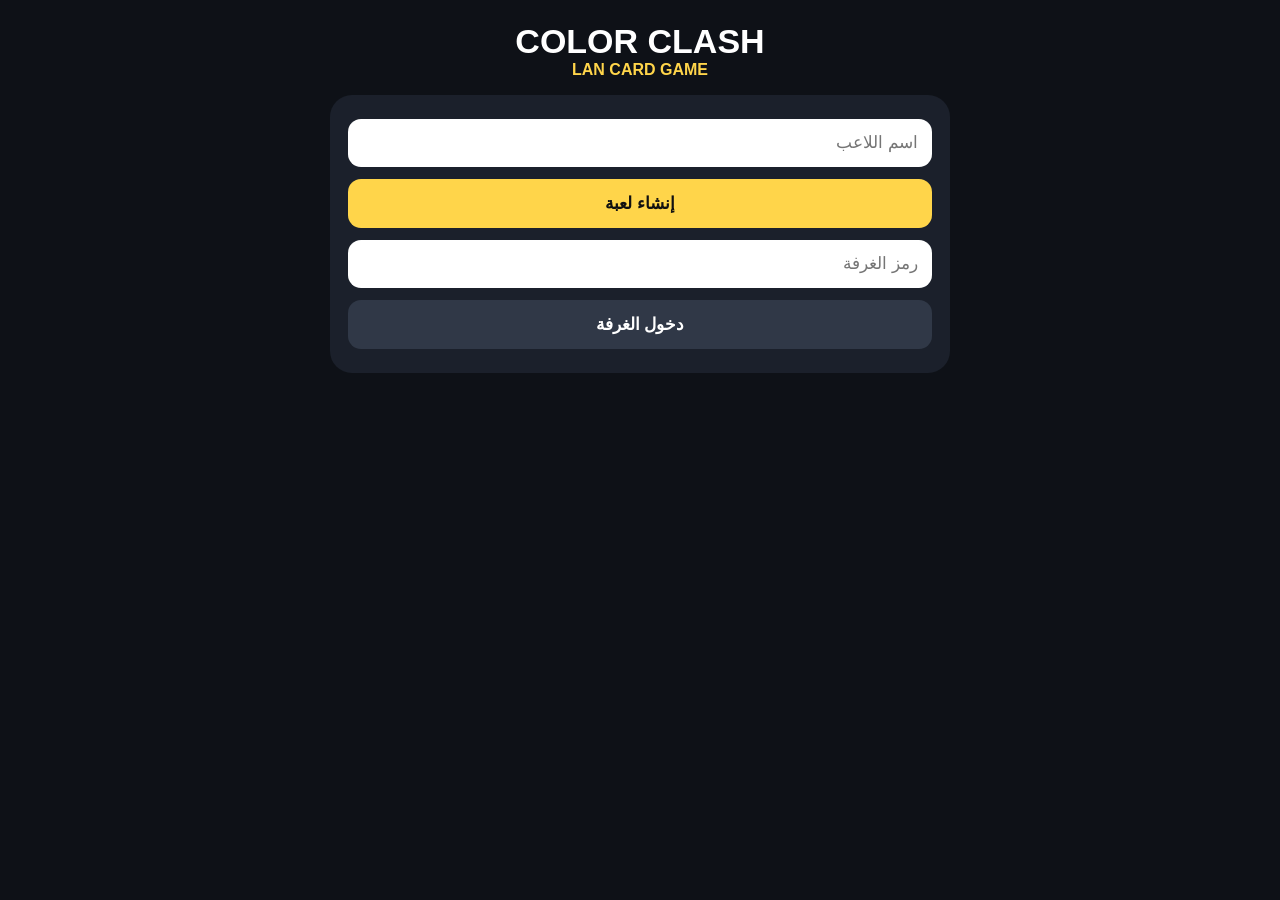
==== color-clash-app/app/src/main/assets/index.html @ 631e2bde "Match gameplay UI to landscape reference design" ====
<!doctype html><html lang="ar" dir="rtl"><head><meta charset="utf-8"><meta name="viewport" content="width=device-width,initial-scale=1,maximum-scale=1"><title>Color Clash</title><style>*{box-sizing:border-box}html,body{margin:0;min-height:100%;background:#0e1117;color:#fff;font-family:Arial,sans-serif}body{text-align:center}.wrap{max-width:980px;margin:auto;padding:14px}.brand h1{font-size:34px;margin:8px 0 0}.brand .sub{color:#ffd54a;font-weight:800}.panel{background:#1b202b;border-radius:22px;padding:18px;margin:16px auto;max-width:620px}input,button{width:100%;padding:14px;border:0;border-radius:13px;margin:6px 0;font-size:17px}button{background:#ffd54a;color:#111;font-weight:800}.secondary{background:#303847;color:#fff}.hide{display:none}.code{font-size:30px;letter-spacing:4px;color:#ffd54a;font-weight:900}.players{display:flex;gap:8px;flex-wrap:wrap;justify-content:center}.player{background:#292f3b;padding:8px 11px;border-radius:12px}.turn{outline:3px solid #ffd54a}
.gameTable{position:relative;width:100%;height:min(100vh,640px);min-height:520px;border-radius:24px;overflow:hidden;background:radial-gradient(circle at 50% 46%,#a96132 0,#8b4b25 46%,#643417 100%);box-shadow:inset 0 0 70px #0008,0 10px 28px #0008}.gameTable:before{content:"";position:absolute;inset:0;background:repeating-linear-gradient(2deg,#fff0 0 42px,#ffffff13 43px 45px,#0000 46px 90px);opacity:.35;mix-blend-mode:soft-light}.hud{position:absolute;z-index:20;top:14px;right:16px;display:flex;gap:10px;align-items:center}.wifi{width:58px;height:58px;border-radius:50%;display:grid;place-items:center;background:#211913dd;font-size:28px}.roomBox{background:#211913dd;padding:10px 14px;border-radius:15px;text-align:left;font-weight:800;line-height:1.25}.menuBtn,.chatBtn{position:absolute;z-index:20;width:62px;height:62px;border-radius:16px;background:#211913dd;color:#fff;display:grid;place-items:center;font-size:30px;font-weight:900}.menuBtn{top:14px;left:16px}.chatBtn{bottom:16px;left:16px;font-size:27px}.turnText{position:absolute;z-index:15;top:16px;left:50%;transform:translateX(-50%);background:#211913dd;padding:9px 15px;border-radius:18px;font-weight:800}
.opponent{position:absolute;z-index:8;width:126px;text-align:center}.opponent.top{top:14px;left:50%;transform:translateX(-50%)}.opponent.left{left:18px;top:50%;transform:translateY(-50%)}.opponent.right{right:18px;top:50%;transform:translateY(-50%)}.opponent.extra1{top:20%;left:22%}.opponent.extra2{top:20%;right:22%}.avatar{width:66px;height:66px;margin:auto;border-radius:50%;border:5px solid #dfeaf0;background:radial-gradient(circle at 50% 38%,#dbe3e8 0 16%,#a6b4bf 17% 35%,#16344b 36% 100%);box-shadow:0 3px 8px #0007}.opponent.active .avatar{border-color:#21b653;box-shadow:0 0 0 4px #21b65355}.nameTag{display:inline-block;margin-top:-4px;background:#201713e8;padding:5px 18px;border-radius:12px;font-weight:800}.oppFan{position:relative;width:110px;height:70px;margin:-4px auto 0}.backCard{position:absolute;width:46px;height:66px;border-radius:7px;border:4px solid #eee;background:radial-gradient(ellipse at center,#de322d 0 34%,#141414 35% 100%);box-shadow:0 3px 7px #0008}.oppFan .backCard:nth-child(1){left:20px;transform:rotate(-18deg)}.oppFan .backCard:nth-child(2){left:34px;transform:rotate(-7deg)}.oppFan .backCard:nth-child(3){left:48px;transform:rotate(8deg)}.oppFan .backCard:nth-child(4){left:61px;transform:rotate(18deg)}.countBadge{position:absolute;right:0;bottom:1px;background:#181818e8;border:2px solid #888;border-radius:10px;padding:4px 8px;font-size:17px;font-weight:900}
.centerArea{position:absolute;z-index:7;left:50%;top:47%;transform:translate(-50%,-50%);display:flex;gap:28px;align-items:center}.deck{width:112px;height:164px;border-radius:14px;border:8px solid #eee;background:radial-gradient(ellipse,#df312b 0 34%,#121212 35% 100%);box-shadow:0 10px 16px #0008,0 6px 0 #d8d8d8;cursor:pointer;position:relative}.deck:after{content:"COLOR\A CLASH";white-space:pre;position:absolute;inset:0;display:grid;place-items:center;font-size:16px;font-weight:900;color:#ffd43c;transform:rotate(-16deg);text-shadow:1px 2px 2px #000}.card{--card:#222;position:relative;width:112px;height:164px;border-radius:14px;display:inline-flex;align-items:center;justify-content:center;font-weight:900;font-size:56px;border:8px solid #f7f3e9;box-shadow:0 7px 14px #0009,inset 0 0 0 2px #0003;background:var(--card);color:var(--card);overflow:hidden;text-shadow:-2px -2px 0 #111,2px -2px 0 #111,-2px 2px 0 #111,2px 2px 0 #111}.card:before{content:"";position:absolute;width:82%;height:77%;background:#f5f1e8;border-radius:52% 28% 52% 28%;transform:rotate(-11deg);box-shadow:inset 0 0 8px #0002}.card .big{position:relative;z-index:2;line-height:1}.card .corner{position:absolute;z-index:3;font-size:20px;line-height:1;color:#fff;text-shadow:-1px -1px 0 #111,1px -1px 0 #111,-1px 1px 0 #111,1px 1px 0 #111}.card .tl{top:8px;left:8px}.card .br{bottom:8px;right:8px;transform:rotate(180deg)}.red{--card:#ed1c24}.yellow{--card:#ffd400}.green{--card:#079447}.blue{--card:#087ac1}.wild{--card:#171717;background:#171717}.wild:before{background:conic-gradient(#079447 0 25%,#ed1c24 0 50%,#087ac1 0 75%,#ffd400 0);border-radius:50%;width:68%;height:47%;transform:rotate(-12deg)}.wild .big{font-size:28px;color:#fff}.action .big{font-size:40px;color:var(--card)}
.handArea{position:absolute;z-index:12;left:50%;bottom:-8px;transform:translateX(-50%);width:760px;height:270px;pointer-events:none}.hand{position:absolute;left:50%;bottom:8px;width:720px;height:250px;transform:translateX(-50%);pointer-events:auto}.hand .card{position:absolute;left:50%;bottom:8px;margin-left:-56px;transform-origin:50% 175%;transition:.18s ease;cursor:pointer}.hand .card.selected{bottom:34px;filter:drop-shadow(0 0 10px #fff8)}.playBtn{position:absolute;z-index:20;right:22px;bottom:18px;width:170px;background:#836148cc;color:#fff;border:2px solid #d4c6bb;border-radius:16px}.restart{position:absolute;z-index:20;right:22px;bottom:78px;width:170px}.msg{position:absolute;z-index:18;left:50%;top:66%;transform:translate(-50%,-50%);background:#111c;padding:7px 13px;border-radius:12px;max-width:54%}
@media(max-height:560px){.gameTable{height:100vh;min-height:480px}.opponent{transform:scale(.86)}.opponent.top{transform:translateX(-50%) scale(.86)}.opponent.left{transform:translateY(-50%) scale(.86)}.opponent.right{transform:translateY(-50%) scale(.86)}.centerArea{top:43%;transform:translate(-50%,-50%) scale(.86)}.handArea{transform:translateX(-50%) scale(.88);transform-origin:bottom center}.playBtn{bottom:10px}}
</style></head><body><div class="wrap"><div class="brand"><h1>COLOR CLASH</h1><div class="sub">LAN CARD GAME</div></div><div id="home" class="panel"><input id="name" placeholder="اسم اللاعب"><button onclick="createRoom()">إنشاء لعبة</button><input id="roomInput" placeholder="رمز الغرفة" maxlength="5"><button class="secondary" onclick="joinRoom()">دخول الغرفة</button><div id="homeMsg"></div></div><div id="game" class="hide"><div class="panel" id="lobby"><div>رمز الغرفة</div><div id="roomCode" class="code"></div><div id="players" class="players"></div><button id="startBtn" class="hide" onclick="action('/api/start')">ابدأ اللعبة</button></div><div id="board" class="gameTable hide"><div class="menuBtn">☰</div><div class="hud"><div class="wifi">⌁</div><div class="roomBox">Room: <span id="roomMini"></span><br><span id="joinedCount"></span></div></div><div id="turnText" class="turnText"></div><div id="opponents"></div><div id="msg" class="msg"></div><div class="centerArea"><div class="deck" onclick="action('/api/draw')"></div><div id="top"></div></div><div class="handArea"><div id="hand" class="hand"></div></div><button class="playBtn" onclick="playSelected()">Play Card</button><button id="restart" class="restart hide" onclick="action('/api/restart')">لعبة جديدة</button><div class="chatBtn">💬</div></div></div></div><script>let room='',pid='',timer,selectedIndex=-1,currentHand=[];const $=id=>document.getElementById(id);function enc(o){return Object.entries(o).map(([k,v])=>encodeURIComponent(k)+'='+encodeURIComponent(v)).join('&')}async function post(path,data){let r=await fetch(path,{method:'POST',headers:{'Content-Type':'application/x-www-form-urlencoded'},body:enc(data)});return r.json()}async function createRoom(){enter(await post('/api/create',{name:$('name').value}))}async function joinRoom(){enter(await post('/api/join',{name:$('name').value,room:$('roomInput').value}))}function enter(j){if(!j.ok){$('homeMsg').textContent=j.error;return}room=j.room;pid=j.playerId;$('home').classList.add('hide');$('game').classList.remove('hide');$('roomCode').textContent=room;$('roomMini').textContent=room;poll();timer=setInterval(poll,900)}async function action(path,extra={}){let j=await post(path,{room,playerId:pid,...extra});$('msg').textContent=j.ok?'':j.error;selectedIndex=-1;poll()}async function poll(){if(!room)return;let j=await fetch('/api/status?'+enc({room,playerId:pid})).then(r=>r.json());if(!j.ok)return;$('players').innerHTML=j.players.map(p=>`<span class="player ${p.turn?'turn':''}">${p.you?'أنت: ':''}${p.name} (${p.count})</span>`).join('');$('joinedCount').textContent='👥 '+j.players.length+' / 8';$('startBtn').classList.toggle('hide',!j.isHost||j.started||j.winner);$('board').classList.toggle('hide',!j.started);$('lobby').classList.toggle('hide',j.started);$('restart').classList.toggle('hide',!j.winner||!j.isHost);renderOpponents(j.players.filter(p=>!p.you));if(j.winner){$('msg').textContent='الفائز: '+j.winner;return}if(!j.started)return;let me=j.players.find(p=>p.you);$('turnText').textContent=me&&me.turn?'دورك الآن':'انتظر دورك';$('top').innerHTML=card(j.top,-1);currentHand=j.hand;renderHand(j.hand)}function renderOpponents(ps){let slots=['top','left','right','extra1','extra2'];$('opponents').innerHTML=ps.slice(0,5).map((p,i)=>`<div class="opponent ${slots[i]} ${p.turn?'active':''}"><div class="avatar"></div><div class="nameTag">${p.name}</div><div class="oppFan"><i class="backCard"></i><i class="backCard"></i><i class="backCard"></i><i class="backCard"></i><span class="countBadge">${p.count}</span></div></div>`).join('')}function label(v){return({skip:'⊘',reverse:'↔',draw2:'+2',wild:'WILD',wild4:'+4'})[v]||v}function card(c,i){if(!c)return'';let cl=c.color||'wild',v=label(c.value),act=isNaN(Number(c.value))?' action':'',sel=i===selectedIndex?' selected':'';return `<div class="card ${cl}${act}${sel}" ${i>=0?`onclick="selectCard(${i})"`:''}><span class="corner tl">${v}</span><span class="big">${v}</span><span class="corner br">${v}</span></div>`}function renderHand(cards){let n=cards.length,spread=Math.min(76,Math.max(32,n*9)),step=n>1?spread/(n-1):0,start=-spread/2;$('hand').innerHTML=cards.map((c,i)=>{let a=start+i*step,x=(i-(n-1)/2)*Math.min(43,360/Math.max(1,n-1)),y=Math.abs(a)*.45;return card(c,i).replace('class="card','style="transform:translate('+x+'px,'+y+'px) rotate('+a+'deg);z-index:'+(i+1)+'" class="card')}).join('')}function selectCard(i){selectedIndex=i;renderHand(currentHand)}function playSelected(){if(selectedIndex<0){$('msg').textContent='اختر بطاقة أولاً';return}let c=currentHand[selectedIndex];if(c.color===null){let col=prompt('اختر اللون: red / yellow / green / blue','red');if(!['red','yellow','green','blue'].includes(col))return;action('/api/play',{cardIndex:selectedIndex,color:col})}else action('/api/play',{cardIndex:selectedIndex})}</script></body></html>
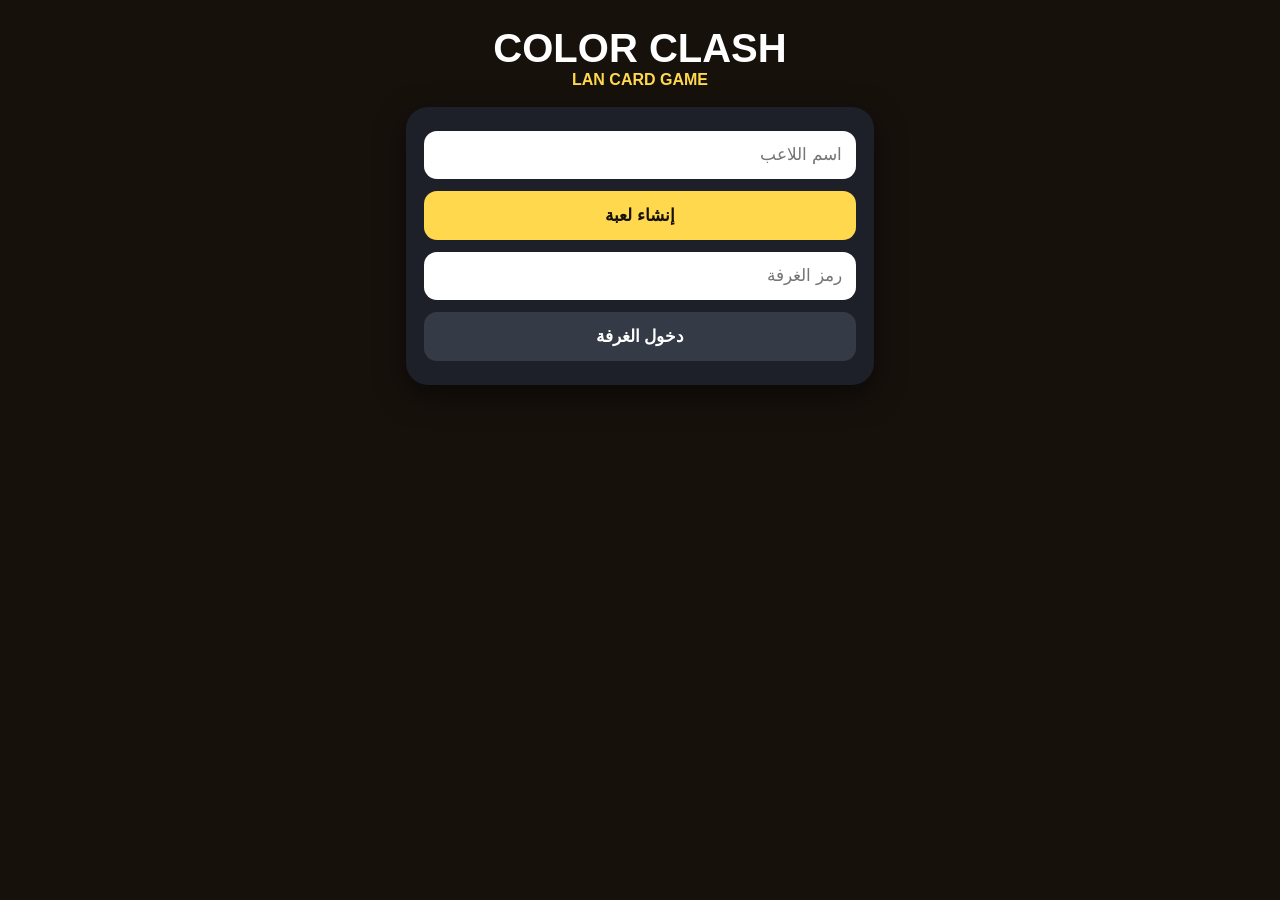
==== commit 28989330: "Improve turn clarity, win celebration, rematch, and room joining UX" ====
--- a/color-clash-app/app/src/main/assets/index.html
+++ b/color-clash-app/app/src/main/assets/index.html
@@ -1,7 +1 @@
-<!doctype html><html lang="ar" dir="rtl"><head><meta charset="utf-8"><meta name="viewport" content="width=device-width,initial-scale=1,maximum-scale=1"><title>Color Clash</title><style>*{box-sizing:border-box}html,body{margin:0;min-height:100%;background:#0e1117;color:#fff;font-family:Arial,sans-serif}body{text-align:center}.wrap{max-width:980px;margin:auto;padding:14px}.brand h1{font-size:34px;margin:8px 0 0}.brand .sub{color:#ffd54a;font-weight:800}.panel{background:#1b202b;border-radius:22px;padding:18px;margin:16px auto;max-width:620px}input,button{width:100%;padding:14px;border:0;border-radius:13px;margin:6px 0;font-size:17px}button{background:#ffd54a;color:#111;font-weight:800}.secondary{background:#303847;color:#fff}.hide{display:none}.code{font-size:30px;letter-spacing:4px;color:#ffd54a;font-weight:900}.players{display:flex;gap:8px;flex-wrap:wrap;justify-content:center}.player{background:#292f3b;padding:8px 11px;border-radius:12px}.turn{outline:3px solid #ffd54a}
-.gameTable{position:relative;width:100%;height:min(100vh,640px);min-height:520px;border-radius:24px;overflow:hidden;background:radial-gradient(circle at 50% 46%,#a96132 0,#8b4b25 46%,#643417 100%);box-shadow:inset 0 0 70px #0008,0 10px 28px #0008}.gameTable:before{content:"";position:absolute;inset:0;background:repeating-linear-gradient(2deg,#fff0 0 42px,#ffffff13 43px 45px,#0000 46px 90px);opacity:.35;mix-blend-mode:soft-light}.hud{position:absolute;z-index:20;top:14px;right:16px;display:flex;gap:10px;align-items:center}.wifi{width:58px;height:58px;border-radius:50%;display:grid;place-items:center;background:#211913dd;font-size:28px}.roomBox{background:#211913dd;padding:10px 14px;border-radius:15px;text-align:left;font-weight:800;line-height:1.25}.menuBtn,.chatBtn{position:absolute;z-index:20;width:62px;height:62px;border-radius:16px;background:#211913dd;color:#fff;display:grid;place-items:center;font-size:30px;font-weight:900}.menuBtn{top:14px;left:16px}.chatBtn{bottom:16px;left:16px;font-size:27px}.turnText{position:absolute;z-index:15;top:16px;left:50%;transform:translateX(-50%);background:#211913dd;padding:9px 15px;border-radius:18px;font-weight:800}
-.opponent{position:absolute;z-index:8;width:126px;text-align:center}.opponent.top{top:14px;left:50%;transform:translateX(-50%)}.opponent.left{left:18px;top:50%;transform:translateY(-50%)}.opponent.right{right:18px;top:50%;transform:translateY(-50%)}.opponent.extra1{top:20%;left:22%}.opponent.extra2{top:20%;right:22%}.avatar{width:66px;height:66px;margin:auto;border-radius:50%;border:5px solid #dfeaf0;background:radial-gradient(circle at 50% 38%,#dbe3e8 0 16%,#a6b4bf 17% 35%,#16344b 36% 100%);box-shadow:0 3px 8px #0007}.opponent.active .avatar{border-color:#21b653;box-shadow:0 0 0 4px #21b65355}.nameTag{display:inline-block;margin-top:-4px;background:#201713e8;padding:5px 18px;border-radius:12px;font-weight:800}.oppFan{position:relative;width:110px;height:70px;margin:-4px auto 0}.backCard{position:absolute;width:46px;height:66px;border-radius:7px;border:4px solid #eee;background:radial-gradient(ellipse at center,#de322d 0 34%,#141414 35% 100%);box-shadow:0 3px 7px #0008}.oppFan .backCard:nth-child(1){left:20px;transform:rotate(-18deg)}.oppFan .backCard:nth-child(2){left:34px;transform:rotate(-7deg)}.oppFan .backCard:nth-child(3){left:48px;transform:rotate(8deg)}.oppFan .backCard:nth-child(4){left:61px;transform:rotate(18deg)}.countBadge{position:absolute;right:0;bottom:1px;background:#181818e8;border:2px solid #888;border-radius:10px;padding:4px 8px;font-size:17px;font-weight:900}
-.centerArea{position:absolute;z-index:7;left:50%;top:47%;transform:translate(-50%,-50%);display:flex;gap:28px;align-items:center}.deck{width:112px;height:164px;border-radius:14px;border:8px solid #eee;background:radial-gradient(ellipse,#df312b 0 34%,#121212 35% 100%);box-shadow:0 10px 16px #0008,0 6px 0 #d8d8d8;cursor:pointer;position:relative}.deck:after{content:"COLOR\A CLASH";white-space:pre;position:absolute;inset:0;display:grid;place-items:center;font-size:16px;font-weight:900;color:#ffd43c;transform:rotate(-16deg);text-shadow:1px 2px 2px #000}.card{--card:#222;position:relative;width:112px;height:164px;border-radius:14px;display:inline-flex;align-items:center;justify-content:center;font-weight:900;font-size:56px;border:8px solid #f7f3e9;box-shadow:0 7px 14px #0009,inset 0 0 0 2px #0003;background:var(--card);color:var(--card);overflow:hidden;text-shadow:-2px -2px 0 #111,2px -2px 0 #111,-2px 2px 0 #111,2px 2px 0 #111}.card:before{content:"";position:absolute;width:82%;height:77%;background:#f5f1e8;border-radius:52% 28% 52% 28%;transform:rotate(-11deg);box-shadow:inset 0 0 8px #0002}.card .big{position:relative;z-index:2;line-height:1}.card .corner{position:absolute;z-index:3;font-size:20px;line-height:1;color:#fff;text-shadow:-1px -1px 0 #111,1px -1px 0 #111,-1px 1px 0 #111,1px 1px 0 #111}.card .tl{top:8px;left:8px}.card .br{bottom:8px;right:8px;transform:rotate(180deg)}.red{--card:#ed1c24}.yellow{--card:#ffd400}.green{--card:#079447}.blue{--card:#087ac1}.wild{--card:#171717;background:#171717}.wild:before{background:conic-gradient(#079447 0 25%,#ed1c24 0 50%,#087ac1 0 75%,#ffd400 0);border-radius:50%;width:68%;height:47%;transform:rotate(-12deg)}.wild .big{font-size:28px;color:#fff}.action .big{font-size:40px;color:var(--card)}
-.handArea{position:absolute;z-index:12;left:50%;bottom:-8px;transform:translateX(-50%);width:760px;height:270px;pointer-events:none}.hand{position:absolute;left:50%;bottom:8px;width:720px;height:250px;transform:translateX(-50%);pointer-events:auto}.hand .card{position:absolute;left:50%;bottom:8px;margin-left:-56px;transform-origin:50% 175%;transition:.18s ease;cursor:pointer}.hand .card.selected{bottom:34px;filter:drop-shadow(0 0 10px #fff8)}.playBtn{position:absolute;z-index:20;right:22px;bottom:18px;width:170px;background:#836148cc;color:#fff;border:2px solid #d4c6bb;border-radius:16px}.restart{position:absolute;z-index:20;right:22px;bottom:78px;width:170px}.msg{position:absolute;z-index:18;left:50%;top:66%;transform:translate(-50%,-50%);background:#111c;padding:7px 13px;border-radius:12px;max-width:54%}
-@media(max-height:560px){.gameTable{height:100vh;min-height:480px}.opponent{transform:scale(.86)}.opponent.top{transform:translateX(-50%) scale(.86)}.opponent.left{transform:translateY(-50%) scale(.86)}.opponent.right{transform:translateY(-50%) scale(.86)}.centerArea{top:43%;transform:translate(-50%,-50%) scale(.86)}.handArea{transform:translateX(-50%) scale(.88);transform-origin:bottom center}.playBtn{bottom:10px}}
-</style></head><body><div class="wrap"><div class="brand"><h1>COLOR CLASH</h1><div class="sub">LAN CARD GAME</div></div><div id="home" class="panel"><input id="name" placeholder="اسم اللاعب"><button onclick="createRoom()">إنشاء لعبة</button><input id="roomInput" placeholder="رمز الغرفة" maxlength="5"><button class="secondary" onclick="joinRoom()">دخول الغرفة</button><div id="homeMsg"></div></div><div id="game" class="hide"><div class="panel" id="lobby"><div>رمز الغرفة</div><div id="roomCode" class="code"></div><div id="players" class="players"></div><button id="startBtn" class="hide" onclick="action('/api/start')">ابدأ اللعبة</button></div><div id="board" class="gameTable hide"><div class="menuBtn">☰</div><div class="hud"><div class="wifi">⌁</div><div class="roomBox">Room: <span id="roomMini"></span><br><span id="joinedCount"></span></div></div><div id="turnText" class="turnText"></div><div id="opponents"></div><div id="msg" class="msg"></div><div class="centerArea"><div class="deck" onclick="action('/api/draw')"></div><div id="top"></div></div><div class="handArea"><div id="hand" class="hand"></div></div><button class="playBtn" onclick="playSelected()">Play Card</button><button id="restart" class="restart hide" onclick="action('/api/restart')">لعبة جديدة</button><div class="chatBtn">💬</div></div></div></div><script>let room='',pid='',timer,selectedIndex=-1,currentHand=[];const $=id=>document.getElementById(id);function enc(o){return Object.entries(o).map(([k,v])=>encodeURIComponent(k)+'='+encodeURIComponent(v)).join('&')}async function post(path,data){let r=await fetch(path,{method:'POST',headers:{'Content-Type':'application/x-www-form-urlencoded'},body:enc(data)});return r.json()}async function createRoom(){enter(await post('/api/create',{name:$('name').value}))}async function joinRoom(){enter(await post('/api/join',{name:$('name').value,room:$('roomInput').value}))}function enter(j){if(!j.ok){$('homeMsg').textContent=j.error;return}room=j.room;pid=j.playerId;$('home').classList.add('hide');$('game').classList.remove('hide');$('roomCode').textContent=room;$('roomMini').textContent=room;poll();timer=setInterval(poll,900)}async function action(path,extra={}){let j=await post(path,{room,playerId:pid,...extra});$('msg').textContent=j.ok?'':j.error;selectedIndex=-1;poll()}async function poll(){if(!room)return;let j=await fetch('/api/status?'+enc({room,playerId:pid})).then(r=>r.json());if(!j.ok)return;$('players').innerHTML=j.players.map(p=>`<span class="player ${p.turn?'turn':''}">${p.you?'أنت: ':''}${p.name} (${p.count})</span>`).join('');$('joinedCount').textContent='👥 '+j.players.length+' / 8';$('startBtn').classList.toggle('hide',!j.isHost||j.started||j.winner);$('board').classList.toggle('hide',!j.started);$('lobby').classList.toggle('hide',j.started);$('restart').classList.toggle('hide',!j.winner||!j.isHost);renderOpponents(j.players.filter(p=>!p.you));if(j.winner){$('msg').textContent='الفائز: '+j.winner;return}if(!j.started)return;let me=j.players.find(p=>p.you);$('turnText').textContent=me&&me.turn?'دورك الآن':'انتظر دورك';$('top').innerHTML=card(j.top,-1);currentHand=j.hand;renderHand(j.hand)}function renderOpponents(ps){let slots=['top','left','right','extra1','extra2'];$('opponents').innerHTML=ps.slice(0,5).map((p,i)=>`<div class="opponent ${slots[i]} ${p.turn?'active':''}"><div class="avatar"></div><div class="nameTag">${p.name}</div><div class="oppFan"><i class="backCard"></i><i class="backCard"></i><i class="backCard"></i><i class="backCard"></i><span class="countBadge">${p.count}</span></div></div>`).join('')}function label(v){return({skip:'⊘',reverse:'↔',draw2:'+2',wild:'WILD',wild4:'+4'})[v]||v}function card(c,i){if(!c)return'';let cl=c.color||'wild',v=label(c.value),act=isNaN(Number(c.value))?' action':'',sel=i===selectedIndex?' selected':'';return `<div class="card ${cl}${act}${sel}" ${i>=0?`onclick="selectCard(${i})"`:''}><span class="corner tl">${v}</span><span class="big">${v}</span><span class="corner br">${v}</span></div>`}function renderHand(cards){let n=cards.length,spread=Math.min(76,Math.max(32,n*9)),step=n>1?spread/(n-1):0,start=-spread/2;$('hand').innerHTML=cards.map((c,i)=>{let a=start+i*step,x=(i-(n-1)/2)*Math.min(43,360/Math.max(1,n-1)),y=Math.abs(a)*.45;return card(c,i).replace('class="card','style="transform:translate('+x+'px,'+y+'px) rotate('+a+'deg);z-index:'+(i+1)+'" class="card')}).join('')}function selectCard(i){selectedIndex=i;renderHand(currentHand)}function playSelected(){if(selectedIndex<0){$('msg').textContent='اختر بطاقة أولاً';return}let c=currentHand[selectedIndex];if(c.color===null){let col=prompt('اختر اللون: red / yellow / green / blue','red');if(!['red','yellow','green','blue'].includes(col))return;action('/api/play',{cardIndex:selectedIndex,color:col})}else action('/api/play',{cardIndex:selectedIndex})}</script></body></html>
+<!doctype html><html lang="ar" dir="rtl"><head><meta charset="utf-8"><meta name="viewport" content="width=device-width,initial-scale=1"><title>Color Clash</title><style>*{box-sizing:border-box}html,body{margin:0;width:100%;height:100%;background:#17110c;color:#fff;font-family:Arial,sans-serif}body{text-align:center;overflow:hidden}.hide{display:none!important}.home{max-width:520px;margin:0 auto;padding:26px}.logo{font-size:40px;font-weight:900}.sub{color:#ffd84d;font-weight:800;margin-bottom:18px}.panel{background:#1d2028;border-radius:22px;padding:18px;box-shadow:0 10px 30px #0008}input,button{width:100%;padding:14px;border:0;border-radius:13px;margin:6px 0;font-size:17px}button{background:#ffd84d;color:#17110c;font-weight:900;cursor:pointer}.secondary{background:#343a46;color:#fff}.joinHint{background:#161a22;padding:10px;border-radius:12px;margin:8px 0;color:#dfe6ef}.roomTools{display:flex;gap:8px;margin-top:8px}.roomTools button{font-size:14px;padding:10px}.table{position:relative;width:100vw;height:100vh;overflow:hidden;background:radial-gradient(circle at 50% 45%,#ad6b36 0,#8b4e27 42%,#633518 78%,#4d2915 100%)}.table:after{content:"";position:absolute;inset:0;pointer-events:none;opacity:.11;background:repeating-linear-gradient(2deg,transparent 0 23px,#fff 24px 25px,transparent 26px 48px)}.menuBtn,.chatBtn,.roomBadge,.turnBanner,.playBtn{position:absolute;z-index:20;background:#211711df;color:#fff;border:1px solid #ffffff28;box-shadow:0 5px 14px #0006}.menuBtn{top:18px;left:18px;width:64px;height:64px;border-radius:18px;font-size:33px}.chatBtn{bottom:22px;left:22px;width:64px;height:64px;border-radius:18px;font-size:28px}.roomBadge{top:18px;right:18px;padding:12px 18px;border-radius:18px;font-weight:800}.turnBanner{top:16px;left:50%;transform:translateX(-50%);padding:10px 20px;border-radius:18px;font-size:18px;font-weight:900;min-width:180px}.turnBanner.you{background:#ffd84de8;color:#1a130c;box-shadow:0 0 0 4px #fff4,0 0 28px #ffd84daa;animation:turnPulse 1s infinite alternate}.opponents{position:absolute;z-index:7;inset:0;pointer-events:none}.opp{position:absolute;width:128px;text-align:center;transition:.2s}.opp.top{top:10px;left:50%;transform:translateX(-50%)}.opp.left{left:18px;top:50%;transform:translateY(-50%)}.opp.right{right:18px;top:50%;transform:translateY(-50%)}.opp.extra1{top:18px;left:25%}.opp.extra2{top:18px;right:25%}.avatar{width:60px;height:60px;border-radius:50%;margin:auto;background:linear-gradient(#d8e7ef,#7892a3);border:4px solid #c8d4dc;position:relative}.opp.active .avatar{border-color:#ffd84d;box-shadow:0 0 0 5px #ffd84d55,0 0 26px #ffd84d;animation:avatarPulse .7s infinite alternate}.opp.active .avatar:after{content:"▼";position:absolute;top:-30px;left:50%;transform:translateX(-50%);color:#ffd84d;font-size:24px;text-shadow:0 2px 5px #000}.nameTag{display:inline-block;margin-top:3px;background:#241710e8;border-radius:10px;padding:4px 12px;font-weight:900;max-width:120px;white-space:nowrap;overflow:hidden;text-overflow:ellipsis}.countTag{display:inline-block;margin-top:4px;background:#15100de8;border-radius:9px;padding:3px 8px;font-weight:800}.miniCards{position:relative;height:42px;width:88px;margin:3px auto}.back{position:absolute;width:30px;height:42px;border:3px solid #eee;border-radius:5px;background:radial-gradient(ellipse,#e3332c 0 34%,#151515 36% 100%);box-shadow:0 2px 5px #0008}.back:nth-child(1){left:14px;transform:rotate(-14deg)}.back:nth-child(2){left:29px}.back:nth-child(3){left:44px;transform:rotate(14deg)}.center{position:absolute;z-index:8;top:45%;left:50%;transform:translate(-50%,-50%);display:flex;align-items:center;gap:34px}.deck{width:112px;height:164px;border-radius:15px;border:8px solid #eee;background:radial-gradient(ellipse,#e3332c 0 34%,#151515 36% 100%);box-shadow:0 10px 20px #0009;cursor:pointer;position:relative}.deck:after{content:"DRAW";position:absolute;bottom:-31px;left:50%;transform:translateX(-50%);font-size:13px;background:#24170ee8;padding:5px 9px;border-radius:8px}.card{--card:#222;position:relative;width:112px;height:164px;border-radius:14px;display:inline-flex;align-items:center;justify-content:center;font-weight:900;font-size:58px;border:8px solid #f7f3e9;box-shadow:0 6px 13px #0009,inset 0 0 0 2px #0003;background:var(--card);color:var(--card);overflow:hidden;text-shadow:-2px -2px 0 #111,2px -2px 0 #111,-2px 2px 0 #111,2px 2px 0 #111}.card:before{content:"";position:absolute;width:78%;height:76%;background:#f3efe5;border-radius:52% 30% 52% 30%;transform:rotate(-10deg);box-shadow:inset 0 0 8px #0002}.card .big{position:relative;z-index:2}.card .corner{position:absolute;z-index:3;font-size:19px;color:#fff;text-shadow:-1px -1px 0 #111,1px -1px 0 #111,-1px 1px 0 #111,1px 1px 0 #111}.tl{top:8px;left:8px}.br{bottom:8px;right:8px;transform:rotate(180deg)}.red{--card:#ed1c24}.yellow{--card:#ffd400}.green{--card:#079447}.blue{--card:#087ac1}.wild{--card:#171717;background:#171717}.wild:before{background:conic-gradient(#079447 0 25%,#ed1c24 0 50%,#087ac1 0 75%,#ffd400 0);border-radius:50%;width:67%;height:45%}.wild .big{font-size:25px;color:#fff}.action .big{font-size:39px;color:var(--card)}#hand{position:absolute;z-index:12;left:50%;bottom:-28px;width:720px;height:315px;transform:translateX(-50%);pointer-events:none}.handCard{position:absolute;left:50%;bottom:56px;margin-left:-56px;transform-origin:50% 170%;transition:.18s ease;cursor:pointer;pointer-events:auto}.handCard.selected{bottom:94px!important;filter:drop-shadow(0 0 12px #ffd84d);z-index:100!important}.yourTurnGlow{position:absolute;z-index:5;left:50%;bottom:0;transform:translateX(-50%);width:78%;height:245px;border-radius:50% 50% 0 0;box-shadow:inset 0 -25px 80px #ffd84d55;pointer-events:none;opacity:0;transition:.2s}.yourTurnGlow.show{opacity:1;animation:glowPulse .8s infinite alternate}.playBtn{right:22px;bottom:24px;width:150px;padding:14px;border-radius:18px;background:#6d4b38dd;color:#fff;font-size:18px}.playBtn.ready{background:#ffd84de8;color:#1b130d;box-shadow:0 0 20px #ffd84d99}.turnSplash,.winOverlay{position:absolute;z-index:80;inset:0;display:flex;align-items:center;justify-content:center;pointer-events:none}.turnSplash>div{background:#ffd84df2;color:#17110c;padding:18px 34px;border-radius:24px;font-size:30px;font-weight:900;box-shadow:0 0 45px #ffd84dcc;animation:splash .9s forwards}.winOverlay{background:#090603cc;pointer-events:auto;flex-direction:column}.winCard{background:#211711f5;border:1px solid #ffffff30;border-radius:28px;padding:28px 34px;min-width:360px;box-shadow:0 18px 70px #000}.trophy{font-size:62px}.winTitle{font-size:34px;font-weight:900;color:#ffd84d}.loseTitle{font-size:30px;font-weight:900}.winSub{font-size:18px;color:#ddd;margin:10px 0 18px}.confetti{position:absolute;width:10px;height:18px;top:-30px;animation:fall linear forwards}.rematchBtn{background:#ffd84d;color:#1b130d;font-size:19px}.waitingRematch{color:#ddd;background:#ffffff12;padding:12px;border-radius:12px}.toast{position:absolute;z-index:50;left:50%;top:115px;transform:translateX(-50%);background:#15100ddd;padding:8px 14px;border-radius:11px}.hide{display:none!important}@keyframes turnPulse{from{transform:translateX(-50%) scale(1)}to{transform:translateX(-50%) scale(1.06)}}@keyframes avatarPulse{to{transform:scale(1.08)}}@keyframes glowPulse{to{box-shadow:inset 0 -35px 110px #ffd84d88}}@keyframes splash{0%{opacity:0;transform:scale(.7)}25%{opacity:1;transform:scale(1.08)}70%{opacity:1}100%{opacity:0;transform:scale(1)}}@keyframes fall{to{transform:translateY(110vh) rotate(720deg)}}@media(max-width:900px){.card{width:90px;height:132px;font-size:46px;border-width:6px}.handCard{margin-left:-45px}.deck{width:90px;height:132px}.center{gap:22px}#hand{width:620px;height:260px}.opp{width:105px}.avatar{width:50px;height:50px}.playBtn{width:125px;font-size:15px}.winCard{min-width:300px}}</style></head><body><div id="home" class="home"><div class="logo">COLOR CLASH</div><div class="sub">LAN CARD GAME</div><div class="panel"><div id="joinHint" class="joinHint hide"></div><input id="name" placeholder="اسم اللاعب"><div id="normalJoin"><button onclick="createRoom()">إنشاء لعبة</button><input id="roomInput" placeholder="رمز الغرفة" maxlength="5"><button class="secondary" onclick="joinRoom()">دخول الغرفة</button></div><button id="quickJoin" class="hide" onclick="joinRoom()">دخول الغرفة مباشرة</button><div id="homeMsg"></div></div></div><div id="lobby" class="home hide"><div class="logo">COLOR CLASH</div><div class="panel"><div>رمز الغرفة</div><div id="roomCode" style="font-size:34px;font-weight:900;color:#ffd84d;letter-spacing:5px"></div><div id="lobbyPlayers"></div><div class="roomTools"><button class="secondary" onclick="copyInvite()">نسخ رابط الدعوة</button><button class="secondary" onclick="shareInvite()">مشاركة</button></div><button id="startBtn" class="hide" onclick="action('/api/start')">ابدأ اللعبة</button></div></div><div id="board" class="table hide"><button class="menuBtn">☰</button><button class="chatBtn">💬</button><div class="roomBadge">📶 الغرفة <span id="roomMini"></span></div><div id="turnBanner" class="turnBanner"></div><div id="opponents" class="opponents"></div><div id="toast" class="toast hide"></div><div class="center"><div class="deck" onclick="action('/api/draw')"></div><div id="top"></div></div><div id="yourTurnGlow" class="yourTurnGlow"></div><div id="hand"></div><button id="playBtn" class="playBtn" onclick="playSelected()">اختر بطاقة</button><div id="turnSplash" class="turnSplash hide"><div>دورك الآن!</div></div><div id="winOverlay" class="winOverlay hide"><div id="confettiLayer"></div><div class="winCard"><div id="trophy" class="trophy">🏆</div><div id="winTitle" class="winTitle"></div><div id="winSub" class="winSub"></div><button id="rematchBtn" class="rematchBtn hide" onclick="action('/api/restart')">العب مرة أخرى</button><div id="waitingRematch" class="waitingRematch hide">بانتظار المضيف لبدء جولة جديدة…</div></div></div></div><script>let room='',pid='',timer,selected=-1,lastTurnPlayer='',lastWinner=null;const $=id=>document.getElementById(id);function enc(o){return Object.entries(o).map(([k,v])=>encodeURIComponent(k)+'='+encodeURIComponent(v)).join('&')}async function post(path,data){let r=await fetch(path,{method:'POST',headers:{'Content-Type':'application/x-www-form-urlencoded'},body:enc(data)});return r.json()}function savedName(){return localStorage.getItem('cc_name')||''}function saveName(){let n=$('name').value.trim();if(n)localStorage.setItem('cc_name',n)}function inviteRoom(){return new URLSearchParams(location.search).get('room')||''}function init(){ $('name').value=savedName();let q=inviteRoom().toUpperCase();if(q){$('roomInput').value=q;$('joinHint').classList.remove('hide');$('joinHint').textContent='دعوة للانضمام إلى الغرفة '+q;$('normalJoin').classList.add('hide');$('quickJoin').classList.remove('hide')}}async function createRoom(){saveName();enter(await post('/api/create',{name:$('name').value}))}async function joinRoom(){saveName();enter(await post('/api/join',{name:$('name').value,room:$('roomInput').value||inviteRoom()}))}function enter(j){if(!j.ok){$('homeMsg').textContent=j.error;return}room=j.room;pid=j.playerId;history.replaceState(null,'','/?room='+room);$('home').classList.add('hide');$('lobby').classList.remove('hide');$('roomCode').textContent=room;$('roomMini').textContent=room;poll();clearInterval(timer);timer=setInterval(poll,650)}async function action(path,extra={}){let j=await post(path,{room,playerId:pid,...extra});if(!j.ok)showToast(j.error);else selected=-1;poll()}function showToast(t){let x=$('toast');x.textContent=t;x.classList.remove('hide');setTimeout(()=>x.classList.add('hide'),1700)}function inviteUrl(){return location.origin+'/?room='+room}async function copyInvite(){try{await navigator.clipboard.writeText(inviteUrl());showToast('تم نسخ رابط الدعوة')}catch(e){prompt('انسخ الرابط',inviteUrl())}}function shareInvite(){if(navigator.share)navigator.share({title:'Color Clash',text:'انضم إلى الغرفة '+room,url:inviteUrl()});else copyInvite()}async function poll(){if(!room)return;let j=await fetch('/api/status?'+enc({room,playerId:pid})).then(r=>r.json());if(!j.ok)return;$('lobbyPlayers').innerHTML=j.players.map(p=>`<div style="padding:6px">${p.you?'أنت — ':''}${p.name}</div>`).join('');$('startBtn').classList.toggle('hide',!j.isHost||j.started||j.winner);if(j.started){$('lobby').classList.add('hide');$('board').classList.remove('hide')}if(j.winner){showWinner(j);return}else{$('winOverlay').classList.add('hide');lastWinner=null}if(!j.started)return;let current=j.players.find(p=>p.turn),me=j.players.find(p=>p.you);let curName=current?current.name:'—';$('turnBanner').textContent=(me&&me.turn)?'دورك الآن':'دور '+curName;$('turnBanner').classList.toggle('you',!!(me&&me.turn));$('yourTurnGlow').classList.toggle('show',!!(me&&me.turn));if(current&&lastTurnPlayer!==current.name){if(me&&me.turn){$('turnSplash').classList.remove('hide');setTimeout(()=>$('turnSplash').classList.add('hide'),950);if(navigator.vibrate)navigator.vibrate([120,70,120])}lastTurnPlayer=current.name}$('opponents').innerHTML=renderOpponents(j.players.filter(p=>!p.you));$('top').innerHTML=card(j.top,-1,false);renderHand(j.hand);updatePlayButton()}function renderOpponents(arr){let pos=['top','left','right','extra1','extra2'];return arr.slice(0,5).map((p,i)=>`<div class="opp ${pos[i]} ${p.turn?'active':''}"><div class="avatar"></div><div class="nameTag">${p.name}</div><div class="miniCards"><i class="back"></i><i class="back"></i><i class="back"></i></div><div class="countTag">${p.count}</div></div>`).join('')}function label(v){return({skip:'⊘',reverse:'↔',draw2:'+2',wild:'WILD',wild4:'+4'})[v]||v}function card(c,i,isHand){if(!c)return'';let cl=c.color||'wild',v=label(c.value),act=isNaN(Number(c.value))?' action':'',sel=i===selected?' selected':'';return `<div class="card ${cl}${act}${isHand?' handCard':''}${sel}" ${isHand?`onclick="selectCard(${i})"`:''}><span class="corner tl">${v}</span><span class="big">${v}</span><span class="corner br">${v}</span></div>`}function renderHand(cards){let n=cards.length,spread=Math.min(72,Math.max(24,n*8)),step=n>1?spread/(n-1):0,start=-spread/2;$('hand').innerHTML=cards.map((c,i)=>{let a=start+i*step,x=(i-(n-1)/2)*Math.min(46,360/Math.max(1,n-1)),y=Math.abs(a)*.45;return card(c,i,true).replace('class="card','style="transform:translate('+x+'px,'+y+'px) rotate('+a+'deg);z-index:'+(i+1)+'" class="card')}).join('')}function selectCard(i){selected=i;poll()}function updatePlayButton(){let b=$('playBtn');if(selected>=0){b.textContent='العب البطاقة';b.classList.add('ready')}else{b.textContent='اختر بطاقة';b.classList.remove('ready')}}async function playSelected(){if(selected<0)return showToast('اختر بطاقة أولًا');let st=await fetch('/api/status?'+enc({room,playerId:pid})).then(r=>r.json()),c=st.hand[selected];if(!c)return;if(c.color===null){let col=prompt('اختر اللون: red / yellow / green / blue','red');if(!['red','yellow','green','blue'].includes(col))return;action('/api/play',{cardIndex:selected,color:col})}else action('/api/play',{cardIndex:selected})}function showWinner(j){if(lastWinner===j.winner)return;lastWinner=j.winner;$('board').classList.remove('hide');$('winOverlay').classList.remove('hide');let me=j.players.find(p=>p.you),won=me&&me.name===j.winner;$('trophy').textContent=won?'🏆':'🎉';$('winTitle').textContent=won?'مبروك! لقد فزت':'الفائز: '+j.winner;$('winSub').textContent=won?'أحسنت! جولة ممتازة.':'حظ أوفر في المرة القادمة';$('rematchBtn').classList.toggle('hide',!j.isHost);$('waitingRematch').classList.toggle('hide',j.isHost);makeConfetti()}function makeConfetti(){let l=$('confettiLayer');l.innerHTML='';let colors=['#ffd400','#ed1c24','#079447','#087ac1','#fff'];for(let i=0;i<70;i++){let s=document.createElement('i');s.className='confetti';s.style.left=Math.random()*100+'%';s.style.background=colors[i%colors.length];s.style.animationDuration=(2+Math.random()*2)+'s';s.style.animationDelay=(Math.random()*.7)+'s';l.appendChild(s)}}init();</script></body></html>
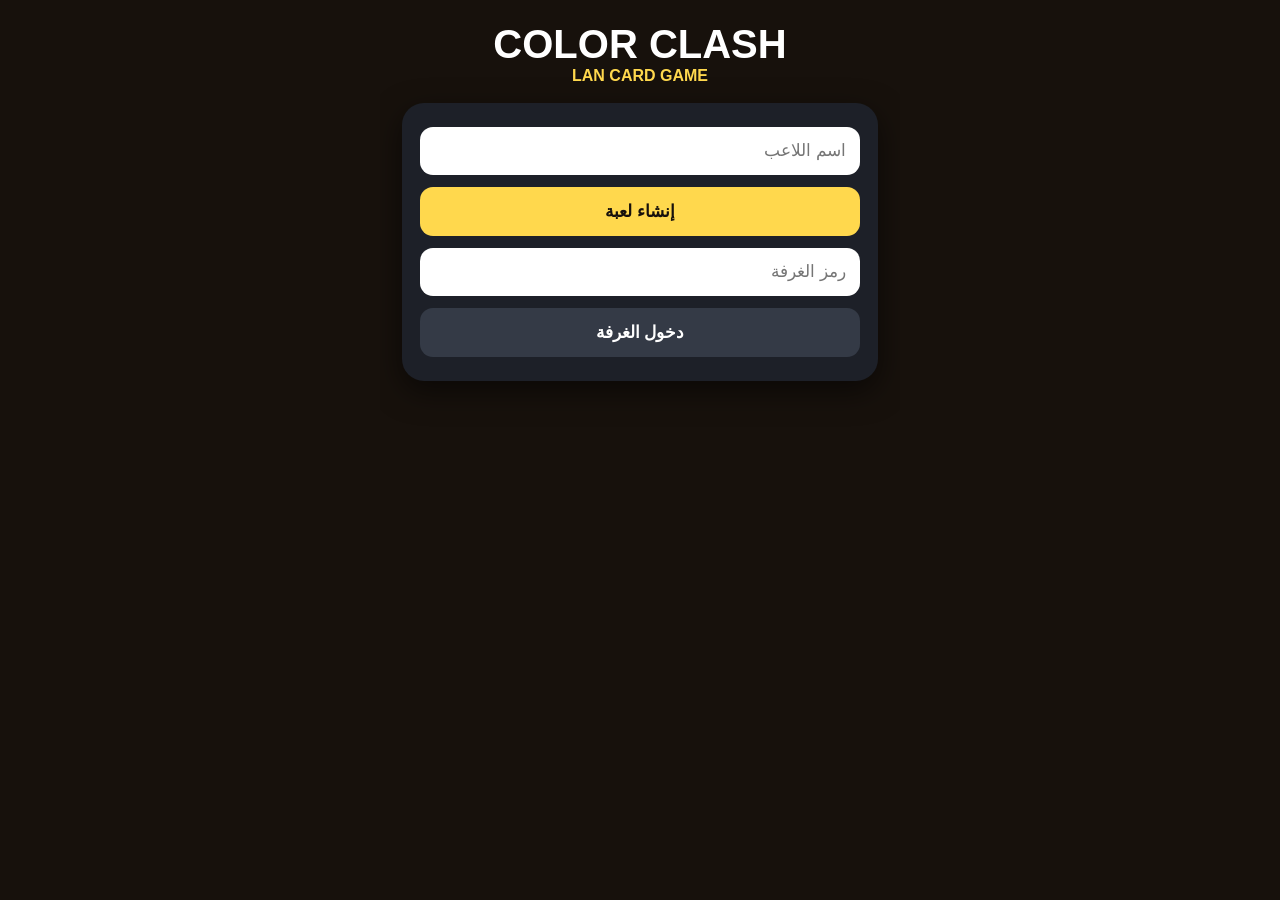
==== commit 3984b8f9: "Fix mobile game layout and play cards on tap" ====
--- a/color-clash-app/app/src/main/assets/index.html
+++ b/color-clash-app/app/src/main/assets/index.html
@@ -1 +1 @@
-<!doctype html><html lang="ar" dir="rtl"><head><meta charset="utf-8"><meta name="viewport" content="width=device-width,initial-scale=1"><title>Color Clash</title><style>*{box-sizing:border-box}html,body{margin:0;width:100%;height:100%;background:#17110c;color:#fff;font-family:Arial,sans-serif}body{text-align:center;overflow:hidden}.hide{display:none!important}.home{max-width:520px;margin:0 auto;padding:26px}.logo{font-size:40px;font-weight:900}.sub{color:#ffd84d;font-weight:800;margin-bottom:18px}.panel{background:#1d2028;border-radius:22px;padding:18px;box-shadow:0 10px 30px #0008}input,button{width:100%;padding:14px;border:0;border-radius:13px;margin:6px 0;font-size:17px}button{background:#ffd84d;color:#17110c;font-weight:900;cursor:pointer}.secondary{background:#343a46;color:#fff}.joinHint{background:#161a22;padding:10px;border-radius:12px;margin:8px 0;color:#dfe6ef}.roomTools{display:flex;gap:8px;margin-top:8px}.roomTools button{font-size:14px;padding:10px}.table{position:relative;width:100vw;height:100vh;overflow:hidden;background:radial-gradient(circle at 50% 45%,#ad6b36 0,#8b4e27 42%,#633518 78%,#4d2915 100%)}.table:after{content:"";position:absolute;inset:0;pointer-events:none;opacity:.11;background:repeating-linear-gradient(2deg,transparent 0 23px,#fff 24px 25px,transparent 26px 48px)}.menuBtn,.chatBtn,.roomBadge,.turnBanner,.playBtn{position:absolute;z-index:20;background:#211711df;color:#fff;border:1px solid #ffffff28;box-shadow:0 5px 14px #0006}.menuBtn{top:18px;left:18px;width:64px;height:64px;border-radius:18px;font-size:33px}.chatBtn{bottom:22px;left:22px;width:64px;height:64px;border-radius:18px;font-size:28px}.roomBadge{top:18px;right:18px;padding:12px 18px;border-radius:18px;font-weight:800}.turnBanner{top:16px;left:50%;transform:translateX(-50%);padding:10px 20px;border-radius:18px;font-size:18px;font-weight:900;min-width:180px}.turnBanner.you{background:#ffd84de8;color:#1a130c;box-shadow:0 0 0 4px #fff4,0 0 28px #ffd84daa;animation:turnPulse 1s infinite alternate}.opponents{position:absolute;z-index:7;inset:0;pointer-events:none}.opp{position:absolute;width:128px;text-align:center;transition:.2s}.opp.top{top:10px;left:50%;transform:translateX(-50%)}.opp.left{left:18px;top:50%;transform:translateY(-50%)}.opp.right{right:18px;top:50%;transform:translateY(-50%)}.opp.extra1{top:18px;left:25%}.opp.extra2{top:18px;right:25%}.avatar{width:60px;height:60px;border-radius:50%;margin:auto;background:linear-gradient(#d8e7ef,#7892a3);border:4px solid #c8d4dc;position:relative}.opp.active .avatar{border-color:#ffd84d;box-shadow:0 0 0 5px #ffd84d55,0 0 26px #ffd84d;animation:avatarPulse .7s infinite alternate}.opp.active .avatar:after{content:"▼";position:absolute;top:-30px;left:50%;transform:translateX(-50%);color:#ffd84d;font-size:24px;text-shadow:0 2px 5px #000}.nameTag{display:inline-block;margin-top:3px;background:#241710e8;border-radius:10px;padding:4px 12px;font-weight:900;max-width:120px;white-space:nowrap;overflow:hidden;text-overflow:ellipsis}.countTag{display:inline-block;margin-top:4px;background:#15100de8;border-radius:9px;padding:3px 8px;font-weight:800}.miniCards{position:relative;height:42px;width:88px;margin:3px auto}.back{position:absolute;width:30px;height:42px;border:3px solid #eee;border-radius:5px;background:radial-gradient(ellipse,#e3332c 0 34%,#151515 36% 100%);box-shadow:0 2px 5px #0008}.back:nth-child(1){left:14px;transform:rotate(-14deg)}.back:nth-child(2){left:29px}.back:nth-child(3){left:44px;transform:rotate(14deg)}.center{position:absolute;z-index:8;top:45%;left:50%;transform:translate(-50%,-50%);display:flex;align-items:center;gap:34px}.deck{width:112px;height:164px;border-radius:15px;border:8px solid #eee;background:radial-gradient(ellipse,#e3332c 0 34%,#151515 36% 100%);box-shadow:0 10px 20px #0009;cursor:pointer;position:relative}.deck:after{content:"DRAW";position:absolute;bottom:-31px;left:50%;transform:translateX(-50%);font-size:13px;background:#24170ee8;padding:5px 9px;border-radius:8px}.card{--card:#222;position:relative;width:112px;height:164px;border-radius:14px;display:inline-flex;align-items:center;justify-content:center;font-weight:900;font-size:58px;border:8px solid #f7f3e9;box-shadow:0 6px 13px #0009,inset 0 0 0 2px #0003;background:var(--card);color:var(--card);overflow:hidden;text-shadow:-2px -2px 0 #111,2px -2px 0 #111,-2px 2px 0 #111,2px 2px 0 #111}.card:before{content:"";position:absolute;width:78%;height:76%;background:#f3efe5;border-radius:52% 30% 52% 30%;transform:rotate(-10deg);box-shadow:inset 0 0 8px #0002}.card .big{position:relative;z-index:2}.card .corner{position:absolute;z-index:3;font-size:19px;color:#fff;text-shadow:-1px -1px 0 #111,1px -1px 0 #111,-1px 1px 0 #111,1px 1px 0 #111}.tl{top:8px;left:8px}.br{bottom:8px;right:8px;transform:rotate(180deg)}.red{--card:#ed1c24}.yellow{--card:#ffd400}.green{--card:#079447}.blue{--card:#087ac1}.wild{--card:#171717;background:#171717}.wild:before{background:conic-gradient(#079447 0 25%,#ed1c24 0 50%,#087ac1 0 75%,#ffd400 0);border-radius:50%;width:67%;height:45%}.wild .big{font-size:25px;color:#fff}.action .big{font-size:39px;color:var(--card)}#hand{position:absolute;z-index:12;left:50%;bottom:-28px;width:720px;height:315px;transform:translateX(-50%);pointer-events:none}.handCard{position:absolute;left:50%;bottom:56px;margin-left:-56px;transform-origin:50% 170%;transition:.18s ease;cursor:pointer;pointer-events:auto}.handCard.selected{bottom:94px!important;filter:drop-shadow(0 0 12px #ffd84d);z-index:100!important}.yourTurnGlow{position:absolute;z-index:5;left:50%;bottom:0;transform:translateX(-50%);width:78%;height:245px;border-radius:50% 50% 0 0;box-shadow:inset 0 -25px 80px #ffd84d55;pointer-events:none;opacity:0;transition:.2s}.yourTurnGlow.show{opacity:1;animation:glowPulse .8s infinite alternate}.playBtn{right:22px;bottom:24px;width:150px;padding:14px;border-radius:18px;background:#6d4b38dd;color:#fff;font-size:18px}.playBtn.ready{background:#ffd84de8;color:#1b130d;box-shadow:0 0 20px #ffd84d99}.turnSplash,.winOverlay{position:absolute;z-index:80;inset:0;display:flex;align-items:center;justify-content:center;pointer-events:none}.turnSplash>div{background:#ffd84df2;color:#17110c;padding:18px 34px;border-radius:24px;font-size:30px;font-weight:900;box-shadow:0 0 45px #ffd84dcc;animation:splash .9s forwards}.winOverlay{background:#090603cc;pointer-events:auto;flex-direction:column}.winCard{background:#211711f5;border:1px solid #ffffff30;border-radius:28px;padding:28px 34px;min-width:360px;box-shadow:0 18px 70px #000}.trophy{font-size:62px}.winTitle{font-size:34px;font-weight:900;color:#ffd84d}.loseTitle{font-size:30px;font-weight:900}.winSub{font-size:18px;color:#ddd;margin:10px 0 18px}.confetti{position:absolute;width:10px;height:18px;top:-30px;animation:fall linear forwards}.rematchBtn{background:#ffd84d;color:#1b130d;font-size:19px}.waitingRematch{color:#ddd;background:#ffffff12;padding:12px;border-radius:12px}.toast{position:absolute;z-index:50;left:50%;top:115px;transform:translateX(-50%);background:#15100ddd;padding:8px 14px;border-radius:11px}.hide{display:none!important}@keyframes turnPulse{from{transform:translateX(-50%) scale(1)}to{transform:translateX(-50%) scale(1.06)}}@keyframes avatarPulse{to{transform:scale(1.08)}}@keyframes glowPulse{to{box-shadow:inset 0 -35px 110px #ffd84d88}}@keyframes splash{0%{opacity:0;transform:scale(.7)}25%{opacity:1;transform:scale(1.08)}70%{opacity:1}100%{opacity:0;transform:scale(1)}}@keyframes fall{to{transform:translateY(110vh) rotate(720deg)}}@media(max-width:900px){.card{width:90px;height:132px;font-size:46px;border-width:6px}.handCard{margin-left:-45px}.deck{width:90px;height:132px}.center{gap:22px}#hand{width:620px;height:260px}.opp{width:105px}.avatar{width:50px;height:50px}.playBtn{width:125px;font-size:15px}.winCard{min-width:300px}}</style></head><body><div id="home" class="home"><div class="logo">COLOR CLASH</div><div class="sub">LAN CARD GAME</div><div class="panel"><div id="joinHint" class="joinHint hide"></div><input id="name" placeholder="اسم اللاعب"><div id="normalJoin"><button onclick="createRoom()">إنشاء لعبة</button><input id="roomInput" placeholder="رمز الغرفة" maxlength="5"><button class="secondary" onclick="joinRoom()">دخول الغرفة</button></div><button id="quickJoin" class="hide" onclick="joinRoom()">دخول الغرفة مباشرة</button><div id="homeMsg"></div></div></div><div id="lobby" class="home hide"><div class="logo">COLOR CLASH</div><div class="panel"><div>رمز الغرفة</div><div id="roomCode" style="font-size:34px;font-weight:900;color:#ffd84d;letter-spacing:5px"></div><div id="lobbyPlayers"></div><div class="roomTools"><button class="secondary" onclick="copyInvite()">نسخ رابط الدعوة</button><button class="secondary" onclick="shareInvite()">مشاركة</button></div><button id="startBtn" class="hide" onclick="action('/api/start')">ابدأ اللعبة</button></div></div><div id="board" class="table hide"><button class="menuBtn">☰</button><button class="chatBtn">💬</button><div class="roomBadge">📶 الغرفة <span id="roomMini"></span></div><div id="turnBanner" class="turnBanner"></div><div id="opponents" class="opponents"></div><div id="toast" class="toast hide"></div><div class="center"><div class="deck" onclick="action('/api/draw')"></div><div id="top"></div></div><div id="yourTurnGlow" class="yourTurnGlow"></div><div id="hand"></div><button id="playBtn" class="playBtn" onclick="playSelected()">اختر بطاقة</button><div id="turnSplash" class="turnSplash hide"><div>دورك الآن!</div></div><div id="winOverlay" class="winOverlay hide"><div id="confettiLayer"></div><div class="winCard"><div id="trophy" class="trophy">🏆</div><div id="winTitle" class="winTitle"></div><div id="winSub" class="winSub"></div><button id="rematchBtn" class="rematchBtn hide" onclick="action('/api/restart')">العب مرة أخرى</button><div id="waitingRematch" class="waitingRematch hide">بانتظار المضيف لبدء جولة جديدة…</div></div></div></div><script>let room='',pid='',timer,selected=-1,lastTurnPlayer='',lastWinner=null;const $=id=>document.getElementById(id);function enc(o){return Object.entries(o).map(([k,v])=>encodeURIComponent(k)+'='+encodeURIComponent(v)).join('&')}async function post(path,data){let r=await fetch(path,{method:'POST',headers:{'Content-Type':'application/x-www-form-urlencoded'},body:enc(data)});return r.json()}function savedName(){return localStorage.getItem('cc_name')||''}function saveName(){let n=$('name').value.trim();if(n)localStorage.setItem('cc_name',n)}function inviteRoom(){return new URLSearchParams(location.search).get('room')||''}function init(){ $('name').value=savedName();let q=inviteRoom().toUpperCase();if(q){$('roomInput').value=q;$('joinHint').classList.remove('hide');$('joinHint').textContent='دعوة للانضمام إلى الغرفة '+q;$('normalJoin').classList.add('hide');$('quickJoin').classList.remove('hide')}}async function createRoom(){saveName();enter(await post('/api/create',{name:$('name').value}))}async function joinRoom(){saveName();enter(await post('/api/join',{name:$('name').value,room:$('roomInput').value||inviteRoom()}))}function enter(j){if(!j.ok){$('homeMsg').textContent=j.error;return}room=j.room;pid=j.playerId;history.replaceState(null,'','/?room='+room);$('home').classList.add('hide');$('lobby').classList.remove('hide');$('roomCode').textContent=room;$('roomMini').textContent=room;poll();clearInterval(timer);timer=setInterval(poll,650)}async function action(path,extra={}){let j=await post(path,{room,playerId:pid,...extra});if(!j.ok)showToast(j.error);else selected=-1;poll()}function showToast(t){let x=$('toast');x.textContent=t;x.classList.remove('hide');setTimeout(()=>x.classList.add('hide'),1700)}function inviteUrl(){return location.origin+'/?room='+room}async function copyInvite(){try{await navigator.clipboard.writeText(inviteUrl());showToast('تم نسخ رابط الدعوة')}catch(e){prompt('انسخ الرابط',inviteUrl())}}function shareInvite(){if(navigator.share)navigator.share({title:'Color Clash',text:'انضم إلى الغرفة '+room,url:inviteUrl()});else copyInvite()}async function poll(){if(!room)return;let j=await fetch('/api/status?'+enc({room,playerId:pid})).then(r=>r.json());if(!j.ok)return;$('lobbyPlayers').innerHTML=j.players.map(p=>`<div style="padding:6px">${p.you?'أنت — ':''}${p.name}</div>`).join('');$('startBtn').classList.toggle('hide',!j.isHost||j.started||j.winner);if(j.started){$('lobby').classList.add('hide');$('board').classList.remove('hide')}if(j.winner){showWinner(j);return}else{$('winOverlay').classList.add('hide');lastWinner=null}if(!j.started)return;let current=j.players.find(p=>p.turn),me=j.players.find(p=>p.you);let curName=current?current.name:'—';$('turnBanner').textContent=(me&&me.turn)?'دورك الآن':'دور '+curName;$('turnBanner').classList.toggle('you',!!(me&&me.turn));$('yourTurnGlow').classList.toggle('show',!!(me&&me.turn));if(current&&lastTurnPlayer!==current.name){if(me&&me.turn){$('turnSplash').classList.remove('hide');setTimeout(()=>$('turnSplash').classList.add('hide'),950);if(navigator.vibrate)navigator.vibrate([120,70,120])}lastTurnPlayer=current.name}$('opponents').innerHTML=renderOpponents(j.players.filter(p=>!p.you));$('top').innerHTML=card(j.top,-1,false);renderHand(j.hand);updatePlayButton()}function renderOpponents(arr){let pos=['top','left','right','extra1','extra2'];return arr.slice(0,5).map((p,i)=>`<div class="opp ${pos[i]} ${p.turn?'active':''}"><div class="avatar"></div><div class="nameTag">${p.name}</div><div class="miniCards"><i class="back"></i><i class="back"></i><i class="back"></i></div><div class="countTag">${p.count}</div></div>`).join('')}function label(v){return({skip:'⊘',reverse:'↔',draw2:'+2',wild:'WILD',wild4:'+4'})[v]||v}function card(c,i,isHand){if(!c)return'';let cl=c.color||'wild',v=label(c.value),act=isNaN(Number(c.value))?' action':'',sel=i===selected?' selected':'';return `<div class="card ${cl}${act}${isHand?' handCard':''}${sel}" ${isHand?`onclick="selectCard(${i})"`:''}><span class="corner tl">${v}</span><span class="big">${v}</span><span class="corner br">${v}</span></div>`}function renderHand(cards){let n=cards.length,spread=Math.min(72,Math.max(24,n*8)),step=n>1?spread/(n-1):0,start=-spread/2;$('hand').innerHTML=cards.map((c,i)=>{let a=start+i*step,x=(i-(n-1)/2)*Math.min(46,360/Math.max(1,n-1)),y=Math.abs(a)*.45;return card(c,i,true).replace('class="card','style="transform:translate('+x+'px,'+y+'px) rotate('+a+'deg);z-index:'+(i+1)+'" class="card')}).join('')}function selectCard(i){selected=i;poll()}function updatePlayButton(){let b=$('playBtn');if(selected>=0){b.textContent='العب البطاقة';b.classList.add('ready')}else{b.textContent='اختر بطاقة';b.classList.remove('ready')}}async function playSelected(){if(selected<0)return showToast('اختر بطاقة أولًا');let st=await fetch('/api/status?'+enc({room,playerId:pid})).then(r=>r.json()),c=st.hand[selected];if(!c)return;if(c.color===null){let col=prompt('اختر اللون: red / yellow / green / blue','red');if(!['red','yellow','green','blue'].includes(col))return;action('/api/play',{cardIndex:selected,color:col})}else action('/api/play',{cardIndex:selected})}function showWinner(j){if(lastWinner===j.winner)return;lastWinner=j.winner;$('board').classList.remove('hide');$('winOverlay').classList.remove('hide');let me=j.players.find(p=>p.you),won=me&&me.name===j.winner;$('trophy').textContent=won?'🏆':'🎉';$('winTitle').textContent=won?'مبروك! لقد فزت':'الفائز: '+j.winner;$('winSub').textContent=won?'أحسنت! جولة ممتازة.':'حظ أوفر في المرة القادمة';$('rematchBtn').classList.toggle('hide',!j.isHost);$('waitingRematch').classList.toggle('hide',j.isHost);makeConfetti()}function makeConfetti(){let l=$('confettiLayer');l.innerHTML='';let colors=['#ffd400','#ed1c24','#079447','#087ac1','#fff'];for(let i=0;i<70;i++){let s=document.createElement('i');s.className='confetti';s.style.left=Math.random()*100+'%';s.style.background=colors[i%colors.length];s.style.animationDuration=(2+Math.random()*2)+'s';s.style.animationDelay=(Math.random()*.7)+'s';l.appendChild(s)}}init();</script></body></html>
+<!doctype html><html lang="ar" dir="rtl"><head><meta charset="utf-8"><meta name="viewport" content="width=device-width,initial-scale=1,viewport-fit=cover,user-scalable=no"><title>Color Clash</title><style>*{box-sizing:border-box}html,body{margin:0;width:100%;min-height:100%;background:#17110c;color:#fff;font-family:Arial,sans-serif}body{text-align:center}.hide{display:none!important}.home{max-width:520px;margin:0 auto;padding:22px;min-height:100dvh;overflow:auto}.logo{font-size:clamp(30px,8vw,40px);font-weight:900}.sub{color:#ffd84d;font-weight:800;margin-bottom:18px}.panel{background:#1d2028;border-radius:22px;padding:18px;box-shadow:0 10px 30px #0008}input,button{width:100%;padding:14px;border:0;border-radius:13px;margin:6px 0;font-size:17px}button{background:#ffd84d;color:#17110c;font-weight:900;cursor:pointer}.secondary{background:#343a46;color:#fff}.joinHint{background:#161a22;padding:10px;border-radius:12px;margin:8px 0;color:#dfe6ef}.roomTools{display:flex;gap:8px;margin-top:8px}.roomTools button{font-size:14px;padding:10px}.table{position:fixed;inset:0;width:100vw;height:100dvh;min-height:100svh;overflow:hidden;background:radial-gradient(circle at 50% 45%,#ad6b36 0,#8b4e27 42%,#633518 78%,#4d2915 100%);touch-action:manipulation}.table:after{content:"";position:absolute;inset:0;pointer-events:none;opacity:.11;background:repeating-linear-gradient(2deg,transparent 0 23px,#fff 24px 25px,transparent 26px 48px)}.roomBadge,.turnBanner{position:absolute;z-index:20;background:#211711df;color:#fff;border:1px solid #ffffff28;box-shadow:0 5px 14px #0006}.roomBadge{top:max(8px,env(safe-area-inset-top));right:max(8px,env(safe-area-inset-right));padding:8px 12px;border-radius:14px;font-size:clamp(11px,2.4vw,15px);font-weight:800}.turnBanner{top:max(8px,env(safe-area-inset-top));left:50%;transform:translateX(-50%);padding:8px 16px;border-radius:16px;font-size:clamp(14px,3vw,19px);font-weight:900;min-width:150px;max-width:48vw}.turnBanner.you{background:#ffd84de8;color:#1a130c;box-shadow:0 0 0 3px #fff4,0 0 24px #ffd84daa;animation:turnPulse 1s infinite alternate}.opponents{position:absolute;z-index:7;inset:0;pointer-events:none}.opp{position:absolute;width:clamp(78px,14vw,118px);text-align:center;transition:.2s}.opp.top{top:clamp(42px,8vh,62px);left:50%;transform:translateX(-50%)}.opp.left{left:max(6px,env(safe-area-inset-left));top:48%;transform:translateY(-50%)}.opp.right{right:max(6px,env(safe-area-inset-right));top:48%;transform:translateY(-50%)}.opp.extra1{top:clamp(48px,9vh,68px);left:23%}.opp.extra2{top:clamp(48px,9vh,68px);right:23%}.avatar{width:clamp(38px,7vw,56px);height:clamp(38px,7vw,56px);border-radius:50%;margin:auto;background:linear-gradient(#d8e7ef,#7892a3);border:3px solid #c8d4dc;position:relative}.opp.active .avatar{border-color:#ffd84d;box-shadow:0 0 0 4px #ffd84d55,0 0 22px #ffd84d;animation:avatarPulse .7s infinite alternate}.opp.active .avatar:after{content:"▼";position:absolute;top:-24px;left:50%;transform:translateX(-50%);color:#ffd84d;font-size:18px;text-shadow:0 2px 5px #000}.nameTag{display:inline-block;margin-top:2px;background:#241710e8;border-radius:9px;padding:3px 8px;font-size:clamp(10px,2vw,14px);font-weight:900;max-width:100%;white-space:nowrap;overflow:hidden;text-overflow:ellipsis}.countTag{display:inline-block;margin-top:2px;background:#15100de8;border-radius:8px;padding:2px 7px;font-size:clamp(10px,2vw,13px);font-weight:800}.miniCards{position:relative;height:32px;width:68px;margin:2px auto}.back{position:absolute;width:23px;height:32px;border:2px solid #eee;border-radius:4px;background:radial-gradient(ellipse,#e3332c 0 34%,#151515 36% 100%);box-shadow:0 2px 4px #0008}.back:nth-child(1){left:10px;transform:rotate(-14deg)}.back:nth-child(2){left:23px}.back:nth-child(3){left:36px;transform:rotate(14deg)}.center{position:absolute;z-index:8;top:45%;left:50%;transform:translate(-50%,-50%);display:flex;align-items:center;gap:clamp(12px,3vw,30px)}.deck{width:clamp(70px,12vw,100px);height:clamp(104px,18vw,146px);border-radius:12px;border:6px solid #eee;background:radial-gradient(ellipse,#e3332c 0 34%,#151515 36% 100%);box-shadow:0 8px 18px #0009;cursor:pointer;position:relative}.deck:after{content:"اسحب";position:absolute;bottom:-26px;left:50%;transform:translateX(-50%);font-size:11px;background:#24170ee8;padding:4px 8px;border-radius:7px;white-space:nowrap}.card{--card:#222;position:relative;width:clamp(70px,12vw,100px);height:clamp(104px,18vw,146px);border-radius:12px;display:inline-flex;align-items:center;justify-content:center;font-weight:900;font-size:clamp(36px,7vw,52px);border:6px solid #f7f3e9;box-shadow:0 6px 13px #0009,inset 0 0 0 2px #0003;background:var(--card);color:var(--card);overflow:hidden;text-shadow:-2px -2px 0 #111,2px -2px 0 #111,-2px 2px 0 #111,2px 2px 0 #111}.card:before{content:"";position:absolute;width:78%;height:76%;background:#f3efe5;border-radius:52% 30% 52% 30%;transform:rotate(-10deg);box-shadow:inset 0 0 8px #0002}.card .big{position:relative;z-index:2}.card .corner{position:absolute;z-index:3;font-size:clamp(12px,2.4vw,17px);color:#fff;text-shadow:-1px -1px 0 #111,1px -1px 0 #111,-1px 1px 0 #111,1px 1px 0 #111}.tl{top:6px;left:6px}.br{bottom:6px;right:6px;transform:rotate(180deg)}.red{--card:#ed1c24}.yellow{--card:#ffd400}.green{--card:#079447}.blue{--card:#087ac1}.wild{--card:#171717;background:#171717}.wild:before{background:conic-gradient(#079447 0 25%,#ed1c24 0 50%,#087ac1 0 75%,#ffd400 0);border-radius:50%;width:67%;height:45%}.wild .big{font-size:clamp(17px,3vw,23px);color:#fff}.action .big{font-size:clamp(27px,5vw,36px);color:var(--card)}#hand{position:absolute;z-index:12;left:50%;bottom:-18px;width:min(86vw,700px);height:min(42vh,270px);transform:translateX(-50%);pointer-events:none}.handCard{position:absolute;left:50%;bottom:44px;margin-left:calc(clamp(70px,12vw,100px)/-2);transform-origin:50% 175%;transition:.16s ease;cursor:pointer;pointer-events:auto}.handCard:active{filter:brightness(1.12) drop-shadow(0 0 12px #ffd84d);z-index:100!important}.yourTurnGlow{position:absolute;z-index:5;left:50%;bottom:0;transform:translateX(-50%);width:76%;height:32vh;border-radius:50% 50% 0 0;box-shadow:inset 0 -25px 80px #ffd84d55;pointer-events:none;opacity:0}.yourTurnGlow.show{opacity:1;animation:glowPulse .8s infinite alternate}.turnSplash,.winOverlay{position:absolute;z-index:80;inset:0;display:flex;align-items:center;justify-content:center;pointer-events:none}.turnSplash>div{background:#ffd84df2;color:#17110c;padding:14px 28px;border-radius:22px;font-size:clamp(22px,5vw,30px);font-weight:900;box-shadow:0 0 45px #ffd84dcc;animation:splash .9s forwards}.winOverlay{background:#090603cc;pointer-events:auto;flex-direction:column;padding:16px}.winCard{background:#211711f5;border:1px solid #ffffff30;border-radius:24px;padding:22px 26px;width:min(86vw,380px);max-height:86dvh;overflow:auto;box-shadow:0 18px 70px #000}.trophy{font-size:52px}.winTitle{font-size:clamp(25px,5vw,34px);font-weight:900;color:#ffd84d}.loseTitle{font-size:28px;font-weight:900}.winSub{font-size:16px;color:#ddd;margin:9px 0 15px}.confetti{position:absolute;width:10px;height:18px;top:-30px;animation:fall linear forwards}.rematchBtn{background:#ffd84d;color:#1b130d;font-size:18px}.waitingRematch{color:#ddd;background:#ffffff12;padding:10px;border-radius:12px}.toast{position:absolute;z-index:50;left:50%;top:16%;transform:translateX(-50%);background:#15100ddd;padding:8px 14px;border-radius:11px;max-width:70vw}.hide{display:none!important}@keyframes turnPulse{from{transform:translateX(-50%) scale(1)}to{transform:translateX(-50%) scale(1.05)}}@keyframes avatarPulse{to{transform:scale(1.07)}}@keyframes glowPulse{to{box-shadow:inset 0 -35px 100px #ffd84d88}}@keyframes splash{0%{opacity:0;transform:scale(.7)}25%{opacity:1;transform:scale(1.08)}70%{opacity:1}100%{opacity:0;transform:scale(1)}}@keyframes fall{to{transform:translateY(110dvh) rotate(720deg)}}@media (orientation:portrait){.opp.top{top:72px}.opp.left{left:5px;top:36%}.opp.right{right:5px;top:36%}.opp.extra1{top:130px;left:14%}.opp.extra2{top:130px;right:14%}.center{top:45%}#hand{width:94vw;height:34vh;bottom:-8px}.handCard{bottom:36px}.roomBadge{top:50px}.turnBanner{top:8px;max-width:70vw}.card,.deck{width:72px;height:106px}.card{font-size:36px}.handCard{margin-left:-36px}.winCard{width:90vw}}@media (max-height:500px) and (orientation:landscape){.opp.top{top:36px}.opp.left,.opp.right{top:43%}.opp.extra1,.opp.extra2{top:40px}.avatar{width:38px;height:38px}.miniCards{height:25px}.back{width:19px;height:27px}.back:nth-child(1){left:12px}.back:nth-child(2){left:22px}.back:nth-child(3){left:32px}.nameTag,.countTag{font-size:10px}.center{top:43%}.card,.deck{width:72px;height:106px}.card{font-size:36px}.handCard{margin-left:-36px;bottom:35px}#hand{height:180px;bottom:-20px}.yourTurnGlow{height:150px}.roomBadge{padding:6px 9px}.turnBanner{padding:6px 12px;font-size:14px}.winCard{padding:16px 20px}.trophy{font-size:42px}}</style></head><body><div id="home" class="home"><div class="logo">COLOR CLASH</div><div class="sub">LAN CARD GAME</div><div class="panel"><div id="joinHint" class="joinHint hide"></div><input id="name" placeholder="اسم اللاعب"><div id="normalJoin"><button onclick="createRoom()">إنشاء لعبة</button><input id="roomInput" placeholder="رمز الغرفة" maxlength="5"><button class="secondary" onclick="joinRoom()">دخول الغرفة</button></div><button id="quickJoin" class="hide" onclick="joinRoom()">دخول الغرفة مباشرة</button><div id="homeMsg"></div></div></div><div id="lobby" class="home hide"><div class="logo">COLOR CLASH</div><div class="panel"><div>رمز الغرفة</div><div id="roomCode" style="font-size:34px;font-weight:900;color:#ffd84d;letter-spacing:5px"></div><div id="lobbyPlayers"></div><div class="roomTools"><button class="secondary" onclick="copyInvite()">نسخ رابط الدعوة</button><button class="secondary" onclick="shareInvite()">مشاركة</button></div><button id="startBtn" class="hide" onclick="action('/api/start')">ابدأ اللعبة</button></div></div><div id="board" class="table hide"><div class="roomBadge">📶 <span id="roomMini"></span></div><div id="turnBanner" class="turnBanner"></div><div id="opponents" class="opponents"></div><div id="toast" class="toast hide"></div><div class="center"><div class="deck" onclick="action('/api/draw')"></div><div id="top"></div></div><div id="yourTurnGlow" class="yourTurnGlow"></div><div id="hand"></div><div id="turnSplash" class="turnSplash hide"><div>دورك الآن!</div></div><div id="winOverlay" class="winOverlay hide"><div id="confettiLayer"></div><div class="winCard"><div id="trophy" class="trophy">🏆</div><div id="winTitle" class="winTitle"></div><div id="winSub" class="winSub"></div><button id="rematchBtn" class="rematchBtn hide" onclick="action('/api/restart')">العب مرة أخرى</button><div id="waitingRematch" class="waitingRematch hide">بانتظار المضيف لبدء جولة جديدة…</div></div></div></div><script>let room='',pid='',timer,lastTurnPlayer='',lastWinner=null;const $=id=>document.getElementById(id);function enc(o){return Object.entries(o).map(([k,v])=>encodeURIComponent(k)+'='+encodeURIComponent(v)).join('&')}async function post(path,data){let r=await fetch(path,{method:'POST',headers:{'Content-Type':'application/x-www-form-urlencoded'},body:enc(data)});return r.json()}function savedName(){return localStorage.getItem('cc_name')||''}function saveName(){let n=$('name').value.trim();if(n)localStorage.setItem('cc_name',n)}function inviteRoom(){return new URLSearchParams(location.search).get('room')||''}function init(){$('name').value=savedName();let q=inviteRoom().toUpperCase();if(q){$('roomInput').value=q;$('joinHint').classList.remove('hide');$('joinHint').textContent='دعوة للانضمام إلى الغرفة '+q;$('normalJoin').classList.add('hide');$('quickJoin').classList.remove('hide')}}async function createRoom(){saveName();enter(await post('/api/create',{name:$('name').value}))}async function joinRoom(){saveName();enter(await post('/api/join',{name:$('name').value,room:$('roomInput').value||inviteRoom()}))}function enter(j){if(!j.ok){$('homeMsg').textContent=j.error;return}room=j.room;pid=j.playerId;history.replaceState(null,'','/?room='+room);$('home').classList.add('hide');$('lobby').classList.remove('hide');$('roomCode').textContent=room;$('roomMini').textContent=room;poll();clearInterval(timer);timer=setInterval(poll,650)}async function action(path,extra={}){let j=await post(path,{room,playerId:pid,...extra});if(!j.ok)showToast(j.error);poll()}function showToast(t){let x=$('toast');x.textContent=t;x.classList.remove('hide');setTimeout(()=>x.classList.add('hide'),1700)}function inviteUrl(){return location.origin+'/?room='+room}async function copyInvite(){try{await navigator.clipboard.writeText(inviteUrl());showToast('تم نسخ رابط الدعوة')}catch(e){prompt('انسخ الرابط',inviteUrl())}}function shareInvite(){if(navigator.share)navigator.share({title:'Color Clash',text:'انضم إلى الغرفة '+room,url:inviteUrl()});else copyInvite()}async function poll(){if(!room)return;let j=await fetch('/api/status?'+enc({room,playerId:pid})).then(r=>r.json());if(!j.ok)return;$('lobbyPlayers').innerHTML=j.players.map(p=>`<div style="padding:6px">${p.you?'أنت — ':''}${p.name}</div>`).join('');$('startBtn').classList.toggle('hide',!j.isHost||j.started||j.winner);if(j.started){$('lobby').classList.add('hide');$('board').classList.remove('hide')}if(j.winner){showWinner(j);return}else{$('winOverlay').classList.add('hide');lastWinner=null}if(!j.started)return;let current=j.players.find(p=>p.turn),me=j.players.find(p=>p.you);let curName=current?current.name:'—';$('turnBanner').textContent=(me&&me.turn)?'دورك الآن':'دور '+curName;$('turnBanner').classList.toggle('you',!!(me&&me.turn));$('yourTurnGlow').classList.toggle('show',!!(me&&me.turn));if(current&&lastTurnPlayer!==current.name){if(me&&me.turn){$('turnSplash').classList.remove('hide');setTimeout(()=>$('turnSplash').classList.add('hide'),950);if(navigator.vibrate)navigator.vibrate([120,70,120])}lastTurnPlayer=current.name}$('opponents').innerHTML=renderOpponents(j.players.filter(p=>!p.you));$('top').innerHTML=card(j.top,-1,false);renderHand(j.hand)}function renderOpponents(arr){let pos=['top','left','right','extra1','extra2'];return arr.slice(0,5).map((p,i)=>`<div class="opp ${pos[i]} ${p.turn?'active':''}"><div class="avatar"></div><div class="nameTag">${p.name}</div><div class="miniCards"><i class="back"></i><i class="back"></i><i class="back"></i></div><div class="countTag">${p.count}</div></div>`).join('')}function label(v){return({skip:'⊘',reverse:'↔',draw2:'+2',wild:'WILD',wild4:'+4'})[v]||v}function card(c,i,isHand){if(!c)return'';let cl=c.color||'wild',v=label(c.value),act=isNaN(Number(c.value))?' action':'';return `<div class="card ${cl}${act}${isHand?' handCard':''}" ${isHand?`onclick="playCard(${i})"`:''}><span class="corner tl">${v}</span><span class="big">${v}</span><span class="corner br">${v}</span></div>`}function renderHand(cards){let n=cards.length,spread=Math.min(68,Math.max(20,n*7)),step=n>1?spread/(n-1):0,start=-spread/2,avail=Math.min(window.innerWidth*.62,430),dx=n>1?Math.min(44,avail/(n-1)):0;$('hand').innerHTML=cards.map((c,i)=>{let a=start+i*step,x=(i-(n-1)/2)*dx,y=Math.abs(a)*.38;return card(c,i,true).replace('class="card','style="transform:translate('+x+'px,'+y+'px) rotate('+a+'deg);z-index:'+(i+1)+'" class="card')}).join('')}async function playCard(i){let st=await fetch('/api/status?'+enc({room,playerId:pid})).then(r=>r.json());let me=st.players&&st.players.find(p=>p.you);if(!me||!me.turn)return showToast('انتظر دورك');let c=st.hand&&st.hand[i];if(!c)return;if(c.color===null){let col=prompt('اختر اللون: red / yellow / green / blue','red');if(!['red','yellow','green','blue'].includes(col))return;action('/api/play',{cardIndex:i,color:col})}else action('/api/play',{cardIndex:i})}function showWinner(j){if(lastWinner===j.winner)return;lastWinner=j.winner;$('board').classList.remove('hide');$('winOverlay').classList.remove('hide');let me=j.players.find(p=>p.you),won=me&&me.name===j.winner;$('trophy').textContent=won?'🏆':'🎉';$('winTitle').textContent=won?'مبروك! لقد فزت':'الفائز: '+j.winner;$('winSub').textContent=won?'أحسنت! جولة ممتازة.':'حظ أوفر في المرة القادمة';$('rematchBtn').classList.toggle('hide',!j.isHost);$('waitingRematch').classList.toggle('hide',j.isHost);makeConfetti()}function makeConfetti(){let l=$('confettiLayer');l.innerHTML='';let colors=['#ffd400','#ed1c24','#079447','#087ac1','#fff'];for(let i=0;i<70;i++){let s=document.createElement('i');s.className='confetti';s.style.left=Math.random()*100+'%';s.style.background=colors[i%colors.length];s.style.animationDuration=(2+Math.random()*2)+'s';s.style.animationDelay=(Math.random()*.7)+'s';l.appendChild(s)}}window.addEventListener('resize',()=>{if(room)poll()});init();</script></body></html>
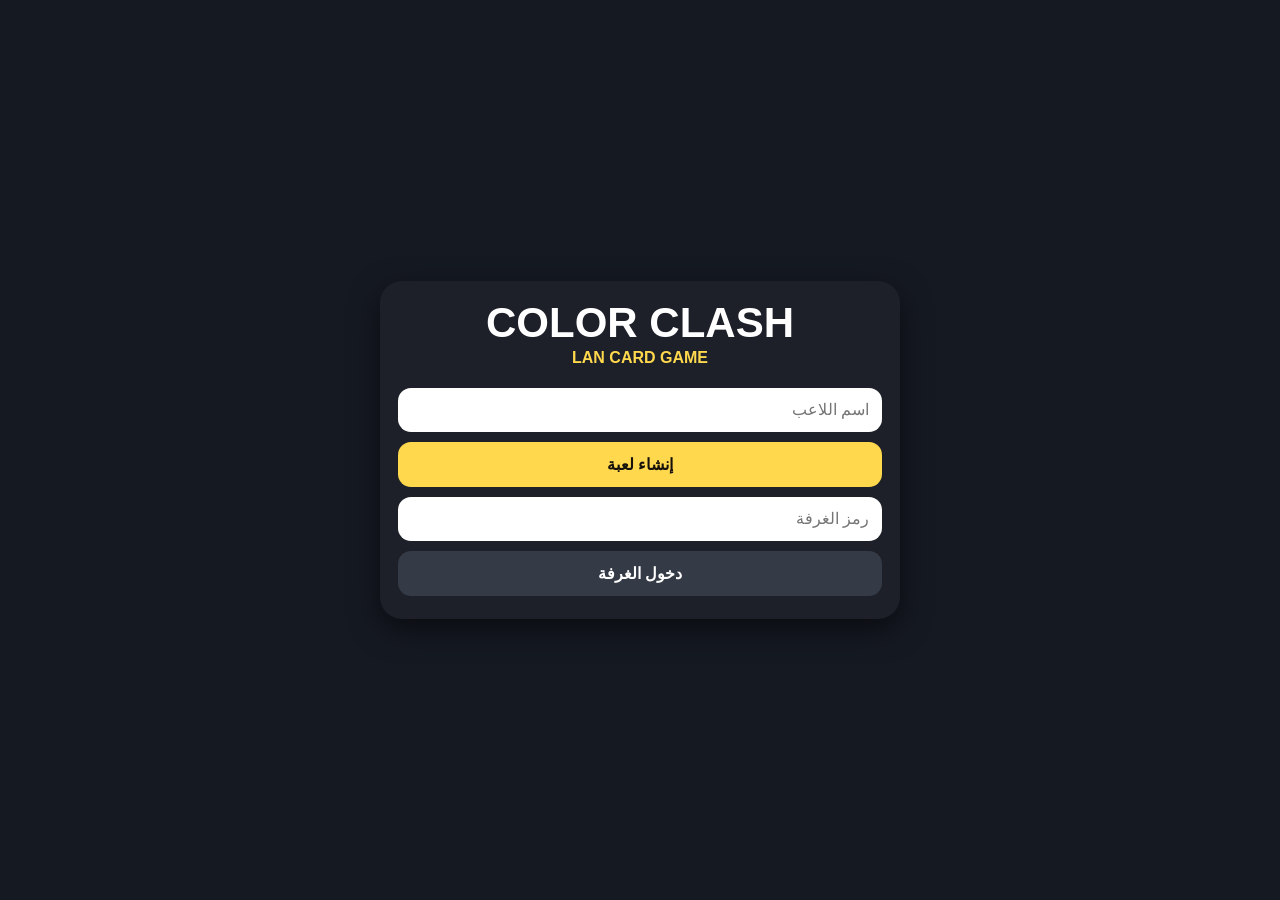
==== commit 26170376: "Refine responsive phone layout and instant card play" ====
--- a/color-clash-app/app/src/main/assets/index.html
+++ b/color-clash-app/app/src/main/assets/index.html
@@ -1 +1 @@
-<!doctype html><html lang="ar" dir="rtl"><head><meta charset="utf-8"><meta name="viewport" content="width=device-width,initial-scale=1,viewport-fit=cover,user-scalable=no"><title>Color Clash</title><style>*{box-sizing:border-box}html,body{margin:0;width:100%;min-height:100%;background:#17110c;color:#fff;font-family:Arial,sans-serif}body{text-align:center}.hide{display:none!important}.home{max-width:520px;margin:0 auto;padding:22px;min-height:100dvh;overflow:auto}.logo{font-size:clamp(30px,8vw,40px);font-weight:900}.sub{color:#ffd84d;font-weight:800;margin-bottom:18px}.panel{background:#1d2028;border-radius:22px;padding:18px;box-shadow:0 10px 30px #0008}input,button{width:100%;padding:14px;border:0;border-radius:13px;margin:6px 0;font-size:17px}button{background:#ffd84d;color:#17110c;font-weight:900;cursor:pointer}.secondary{background:#343a46;color:#fff}.joinHint{background:#161a22;padding:10px;border-radius:12px;margin:8px 0;color:#dfe6ef}.roomTools{display:flex;gap:8px;margin-top:8px}.roomTools button{font-size:14px;padding:10px}.table{position:fixed;inset:0;width:100vw;height:100dvh;min-height:100svh;overflow:hidden;background:radial-gradient(circle at 50% 45%,#ad6b36 0,#8b4e27 42%,#633518 78%,#4d2915 100%);touch-action:manipulation}.table:after{content:"";position:absolute;inset:0;pointer-events:none;opacity:.11;background:repeating-linear-gradient(2deg,transparent 0 23px,#fff 24px 25px,transparent 26px 48px)}.roomBadge,.turnBanner{position:absolute;z-index:20;background:#211711df;color:#fff;border:1px solid #ffffff28;box-shadow:0 5px 14px #0006}.roomBadge{top:max(8px,env(safe-area-inset-top));right:max(8px,env(safe-area-inset-right));padding:8px 12px;border-radius:14px;font-size:clamp(11px,2.4vw,15px);font-weight:800}.turnBanner{top:max(8px,env(safe-area-inset-top));left:50%;transform:translateX(-50%);padding:8px 16px;border-radius:16px;font-size:clamp(14px,3vw,19px);font-weight:900;min-width:150px;max-width:48vw}.turnBanner.you{background:#ffd84de8;color:#1a130c;box-shadow:0 0 0 3px #fff4,0 0 24px #ffd84daa;animation:turnPulse 1s infinite alternate}.opponents{position:absolute;z-index:7;inset:0;pointer-events:none}.opp{position:absolute;width:clamp(78px,14vw,118px);text-align:center;transition:.2s}.opp.top{top:clamp(42px,8vh,62px);left:50%;transform:translateX(-50%)}.opp.left{left:max(6px,env(safe-area-inset-left));top:48%;transform:translateY(-50%)}.opp.right{right:max(6px,env(safe-area-inset-right));top:48%;transform:translateY(-50%)}.opp.extra1{top:clamp(48px,9vh,68px);left:23%}.opp.extra2{top:clamp(48px,9vh,68px);right:23%}.avatar{width:clamp(38px,7vw,56px);height:clamp(38px,7vw,56px);border-radius:50%;margin:auto;background:linear-gradient(#d8e7ef,#7892a3);border:3px solid #c8d4dc;position:relative}.opp.active .avatar{border-color:#ffd84d;box-shadow:0 0 0 4px #ffd84d55,0 0 22px #ffd84d;animation:avatarPulse .7s infinite alternate}.opp.active .avatar:after{content:"▼";position:absolute;top:-24px;left:50%;transform:translateX(-50%);color:#ffd84d;font-size:18px;text-shadow:0 2px 5px #000}.nameTag{display:inline-block;margin-top:2px;background:#241710e8;border-radius:9px;padding:3px 8px;font-size:clamp(10px,2vw,14px);font-weight:900;max-width:100%;white-space:nowrap;overflow:hidden;text-overflow:ellipsis}.countTag{display:inline-block;margin-top:2px;background:#15100de8;border-radius:8px;padding:2px 7px;font-size:clamp(10px,2vw,13px);font-weight:800}.miniCards{position:relative;height:32px;width:68px;margin:2px auto}.back{position:absolute;width:23px;height:32px;border:2px solid #eee;border-radius:4px;background:radial-gradient(ellipse,#e3332c 0 34%,#151515 36% 100%);box-shadow:0 2px 4px #0008}.back:nth-child(1){left:10px;transform:rotate(-14deg)}.back:nth-child(2){left:23px}.back:nth-child(3){left:36px;transform:rotate(14deg)}.center{position:absolute;z-index:8;top:45%;left:50%;transform:translate(-50%,-50%);display:flex;align-items:center;gap:clamp(12px,3vw,30px)}.deck{width:clamp(70px,12vw,100px);height:clamp(104px,18vw,146px);border-radius:12px;border:6px solid #eee;background:radial-gradient(ellipse,#e3332c 0 34%,#151515 36% 100%);box-shadow:0 8px 18px #0009;cursor:pointer;position:relative}.deck:after{content:"اسحب";position:absolute;bottom:-26px;left:50%;transform:translateX(-50%);font-size:11px;background:#24170ee8;padding:4px 8px;border-radius:7px;white-space:nowrap}.card{--card:#222;position:relative;width:clamp(70px,12vw,100px);height:clamp(104px,18vw,146px);border-radius:12px;display:inline-flex;align-items:center;justify-content:center;font-weight:900;font-size:clamp(36px,7vw,52px);border:6px solid #f7f3e9;box-shadow:0 6px 13px #0009,inset 0 0 0 2px #0003;background:var(--card);color:var(--card);overflow:hidden;text-shadow:-2px -2px 0 #111,2px -2px 0 #111,-2px 2px 0 #111,2px 2px 0 #111}.card:before{content:"";position:absolute;width:78%;height:76%;background:#f3efe5;border-radius:52% 30% 52% 30%;transform:rotate(-10deg);box-shadow:inset 0 0 8px #0002}.card .big{position:relative;z-index:2}.card .corner{position:absolute;z-index:3;font-size:clamp(12px,2.4vw,17px);color:#fff;text-shadow:-1px -1px 0 #111,1px -1px 0 #111,-1px 1px 0 #111,1px 1px 0 #111}.tl{top:6px;left:6px}.br{bottom:6px;right:6px;transform:rotate(180deg)}.red{--card:#ed1c24}.yellow{--card:#ffd400}.green{--card:#079447}.blue{--card:#087ac1}.wild{--card:#171717;background:#171717}.wild:before{background:conic-gradient(#079447 0 25%,#ed1c24 0 50%,#087ac1 0 75%,#ffd400 0);border-radius:50%;width:67%;height:45%}.wild .big{font-size:clamp(17px,3vw,23px);color:#fff}.action .big{font-size:clamp(27px,5vw,36px);color:var(--card)}#hand{position:absolute;z-index:12;left:50%;bottom:-18px;width:min(86vw,700px);height:min(42vh,270px);transform:translateX(-50%);pointer-events:none}.handCard{position:absolute;left:50%;bottom:44px;margin-left:calc(clamp(70px,12vw,100px)/-2);transform-origin:50% 175%;transition:.16s ease;cursor:pointer;pointer-events:auto}.handCard:active{filter:brightness(1.12) drop-shadow(0 0 12px #ffd84d);z-index:100!important}.yourTurnGlow{position:absolute;z-index:5;left:50%;bottom:0;transform:translateX(-50%);width:76%;height:32vh;border-radius:50% 50% 0 0;box-shadow:inset 0 -25px 80px #ffd84d55;pointer-events:none;opacity:0}.yourTurnGlow.show{opacity:1;animation:glowPulse .8s infinite alternate}.turnSplash,.winOverlay{position:absolute;z-index:80;inset:0;display:flex;align-items:center;justify-content:center;pointer-events:none}.turnSplash>div{background:#ffd84df2;color:#17110c;padding:14px 28px;border-radius:22px;font-size:clamp(22px,5vw,30px);font-weight:900;box-shadow:0 0 45px #ffd84dcc;animation:splash .9s forwards}.winOverlay{background:#090603cc;pointer-events:auto;flex-direction:column;padding:16px}.winCard{background:#211711f5;border:1px solid #ffffff30;border-radius:24px;padding:22px 26px;width:min(86vw,380px);max-height:86dvh;overflow:auto;box-shadow:0 18px 70px #000}.trophy{font-size:52px}.winTitle{font-size:clamp(25px,5vw,34px);font-weight:900;color:#ffd84d}.loseTitle{font-size:28px;font-weight:900}.winSub{font-size:16px;color:#ddd;margin:9px 0 15px}.confetti{position:absolute;width:10px;height:18px;top:-30px;animation:fall linear forwards}.rematchBtn{background:#ffd84d;color:#1b130d;font-size:18px}.waitingRematch{color:#ddd;background:#ffffff12;padding:10px;border-radius:12px}.toast{position:absolute;z-index:50;left:50%;top:16%;transform:translateX(-50%);background:#15100ddd;padding:8px 14px;border-radius:11px;max-width:70vw}.hide{display:none!important}@keyframes turnPulse{from{transform:translateX(-50%) scale(1)}to{transform:translateX(-50%) scale(1.05)}}@keyframes avatarPulse{to{transform:scale(1.07)}}@keyframes glowPulse{to{box-shadow:inset 0 -35px 100px #ffd84d88}}@keyframes splash{0%{opacity:0;transform:scale(.7)}25%{opacity:1;transform:scale(1.08)}70%{opacity:1}100%{opacity:0;transform:scale(1)}}@keyframes fall{to{transform:translateY(110dvh) rotate(720deg)}}@media (orientation:portrait){.opp.top{top:72px}.opp.left{left:5px;top:36%}.opp.right{right:5px;top:36%}.opp.extra1{top:130px;left:14%}.opp.extra2{top:130px;right:14%}.center{top:45%}#hand{width:94vw;height:34vh;bottom:-8px}.handCard{bottom:36px}.roomBadge{top:50px}.turnBanner{top:8px;max-width:70vw}.card,.deck{width:72px;height:106px}.card{font-size:36px}.handCard{margin-left:-36px}.winCard{width:90vw}}@media (max-height:500px) and (orientation:landscape){.opp.top{top:36px}.opp.left,.opp.right{top:43%}.opp.extra1,.opp.extra2{top:40px}.avatar{width:38px;height:38px}.miniCards{height:25px}.back{width:19px;height:27px}.back:nth-child(1){left:12px}.back:nth-child(2){left:22px}.back:nth-child(3){left:32px}.nameTag,.countTag{font-size:10px}.center{top:43%}.card,.deck{width:72px;height:106px}.card{font-size:36px}.handCard{margin-left:-36px;bottom:35px}#hand{height:180px;bottom:-20px}.yourTurnGlow{height:150px}.roomBadge{padding:6px 9px}.turnBanner{padding:6px 12px;font-size:14px}.winCard{padding:16px 20px}.trophy{font-size:42px}}</style></head><body><div id="home" class="home"><div class="logo">COLOR CLASH</div><div class="sub">LAN CARD GAME</div><div class="panel"><div id="joinHint" class="joinHint hide"></div><input id="name" placeholder="اسم اللاعب"><div id="normalJoin"><button onclick="createRoom()">إنشاء لعبة</button><input id="roomInput" placeholder="رمز الغرفة" maxlength="5"><button class="secondary" onclick="joinRoom()">دخول الغرفة</button></div><button id="quickJoin" class="hide" onclick="joinRoom()">دخول الغرفة مباشرة</button><div id="homeMsg"></div></div></div><div id="lobby" class="home hide"><div class="logo">COLOR CLASH</div><div class="panel"><div>رمز الغرفة</div><div id="roomCode" style="font-size:34px;font-weight:900;color:#ffd84d;letter-spacing:5px"></div><div id="lobbyPlayers"></div><div class="roomTools"><button class="secondary" onclick="copyInvite()">نسخ رابط الدعوة</button><button class="secondary" onclick="shareInvite()">مشاركة</button></div><button id="startBtn" class="hide" onclick="action('/api/start')">ابدأ اللعبة</button></div></div><div id="board" class="table hide"><div class="roomBadge">📶 <span id="roomMini"></span></div><div id="turnBanner" class="turnBanner"></div><div id="opponents" class="opponents"></div><div id="toast" class="toast hide"></div><div class="center"><div class="deck" onclick="action('/api/draw')"></div><div id="top"></div></div><div id="yourTurnGlow" class="yourTurnGlow"></div><div id="hand"></div><div id="turnSplash" class="turnSplash hide"><div>دورك الآن!</div></div><div id="winOverlay" class="winOverlay hide"><div id="confettiLayer"></div><div class="winCard"><div id="trophy" class="trophy">🏆</div><div id="winTitle" class="winTitle"></div><div id="winSub" class="winSub"></div><button id="rematchBtn" class="rematchBtn hide" onclick="action('/api/restart')">العب مرة أخرى</button><div id="waitingRematch" class="waitingRematch hide">بانتظار المضيف لبدء جولة جديدة…</div></div></div></div><script>let room='',pid='',timer,lastTurnPlayer='',lastWinner=null;const $=id=>document.getElementById(id);function enc(o){return Object.entries(o).map(([k,v])=>encodeURIComponent(k)+'='+encodeURIComponent(v)).join('&')}async function post(path,data){let r=await fetch(path,{method:'POST',headers:{'Content-Type':'application/x-www-form-urlencoded'},body:enc(data)});return r.json()}function savedName(){return localStorage.getItem('cc_name')||''}function saveName(){let n=$('name').value.trim();if(n)localStorage.setItem('cc_name',n)}function inviteRoom(){return new URLSearchParams(location.search).get('room')||''}function init(){$('name').value=savedName();let q=inviteRoom().toUpperCase();if(q){$('roomInput').value=q;$('joinHint').classList.remove('hide');$('joinHint').textContent='دعوة للانضمام إلى الغرفة '+q;$('normalJoin').classList.add('hide');$('quickJoin').classList.remove('hide')}}async function createRoom(){saveName();enter(await post('/api/create',{name:$('name').value}))}async function joinRoom(){saveName();enter(await post('/api/join',{name:$('name').value,room:$('roomInput').value||inviteRoom()}))}function enter(j){if(!j.ok){$('homeMsg').textContent=j.error;return}room=j.room;pid=j.playerId;history.replaceState(null,'','/?room='+room);$('home').classList.add('hide');$('lobby').classList.remove('hide');$('roomCode').textContent=room;$('roomMini').textContent=room;poll();clearInterval(timer);timer=setInterval(poll,650)}async function action(path,extra={}){let j=await post(path,{room,playerId:pid,...extra});if(!j.ok)showToast(j.error);poll()}function showToast(t){let x=$('toast');x.textContent=t;x.classList.remove('hide');setTimeout(()=>x.classList.add('hide'),1700)}function inviteUrl(){return location.origin+'/?room='+room}async function copyInvite(){try{await navigator.clipboard.writeText(inviteUrl());showToast('تم نسخ رابط الدعوة')}catch(e){prompt('انسخ الرابط',inviteUrl())}}function shareInvite(){if(navigator.share)navigator.share({title:'Color Clash',text:'انضم إلى الغرفة '+room,url:inviteUrl()});else copyInvite()}async function poll(){if(!room)return;let j=await fetch('/api/status?'+enc({room,playerId:pid})).then(r=>r.json());if(!j.ok)return;$('lobbyPlayers').innerHTML=j.players.map(p=>`<div style="padding:6px">${p.you?'أنت — ':''}${p.name}</div>`).join('');$('startBtn').classList.toggle('hide',!j.isHost||j.started||j.winner);if(j.started){$('lobby').classList.add('hide');$('board').classList.remove('hide')}if(j.winner){showWinner(j);return}else{$('winOverlay').classList.add('hide');lastWinner=null}if(!j.started)return;let current=j.players.find(p=>p.turn),me=j.players.find(p=>p.you);let curName=current?current.name:'—';$('turnBanner').textContent=(me&&me.turn)?'دورك الآن':'دور '+curName;$('turnBanner').classList.toggle('you',!!(me&&me.turn));$('yourTurnGlow').classList.toggle('show',!!(me&&me.turn));if(current&&lastTurnPlayer!==current.name){if(me&&me.turn){$('turnSplash').classList.remove('hide');setTimeout(()=>$('turnSplash').classList.add('hide'),950);if(navigator.vibrate)navigator.vibrate([120,70,120])}lastTurnPlayer=current.name}$('opponents').innerHTML=renderOpponents(j.players.filter(p=>!p.you));$('top').innerHTML=card(j.top,-1,false);renderHand(j.hand)}function renderOpponents(arr){let pos=['top','left','right','extra1','extra2'];return arr.slice(0,5).map((p,i)=>`<div class="opp ${pos[i]} ${p.turn?'active':''}"><div class="avatar"></div><div class="nameTag">${p.name}</div><div class="miniCards"><i class="back"></i><i class="back"></i><i class="back"></i></div><div class="countTag">${p.count}</div></div>`).join('')}function label(v){return({skip:'⊘',reverse:'↔',draw2:'+2',wild:'WILD',wild4:'+4'})[v]||v}function card(c,i,isHand){if(!c)return'';let cl=c.color||'wild',v=label(c.value),act=isNaN(Number(c.value))?' action':'';return `<div class="card ${cl}${act}${isHand?' handCard':''}" ${isHand?`onclick="playCard(${i})"`:''}><span class="corner tl">${v}</span><span class="big">${v}</span><span class="corner br">${v}</span></div>`}function renderHand(cards){let n=cards.length,spread=Math.min(68,Math.max(20,n*7)),step=n>1?spread/(n-1):0,start=-spread/2,avail=Math.min(window.innerWidth*.62,430),dx=n>1?Math.min(44,avail/(n-1)):0;$('hand').innerHTML=cards.map((c,i)=>{let a=start+i*step,x=(i-(n-1)/2)*dx,y=Math.abs(a)*.38;return card(c,i,true).replace('class="card','style="transform:translate('+x+'px,'+y+'px) rotate('+a+'deg);z-index:'+(i+1)+'" class="card')}).join('')}async function playCard(i){let st=await fetch('/api/status?'+enc({room,playerId:pid})).then(r=>r.json());let me=st.players&&st.players.find(p=>p.you);if(!me||!me.turn)return showToast('انتظر دورك');let c=st.hand&&st.hand[i];if(!c)return;if(c.color===null){let col=prompt('اختر اللون: red / yellow / green / blue','red');if(!['red','yellow','green','blue'].includes(col))return;action('/api/play',{cardIndex:i,color:col})}else action('/api/play',{cardIndex:i})}function showWinner(j){if(lastWinner===j.winner)return;lastWinner=j.winner;$('board').classList.remove('hide');$('winOverlay').classList.remove('hide');let me=j.players.find(p=>p.you),won=me&&me.name===j.winner;$('trophy').textContent=won?'🏆':'🎉';$('winTitle').textContent=won?'مبروك! لقد فزت':'الفائز: '+j.winner;$('winSub').textContent=won?'أحسنت! جولة ممتازة.':'حظ أوفر في المرة القادمة';$('rematchBtn').classList.toggle('hide',!j.isHost);$('waitingRematch').classList.toggle('hide',j.isHost);makeConfetti()}function makeConfetti(){let l=$('confettiLayer');l.innerHTML='';let colors=['#ffd400','#ed1c24','#079447','#087ac1','#fff'];for(let i=0;i<70;i++){let s=document.createElement('i');s.className='confetti';s.style.left=Math.random()*100+'%';s.style.background=colors[i%colors.length];s.style.animationDuration=(2+Math.random()*2)+'s';s.style.animationDelay=(Math.random()*.7)+'s';l.appendChild(s)}}window.addEventListener('resize',()=>{if(room)poll()});init();</script></body></html>
+<!doctype html><html lang="ar" dir="rtl"><head><meta charset="utf-8"><meta name="viewport" content="width=device-width,initial-scale=1,viewport-fit=cover,user-scalable=no"><title>Color Clash</title><style>*{box-sizing:border-box}html,body{margin:0;width:100%;height:100%;overflow:hidden;background:#17110c;color:#fff;font-family:Arial,sans-serif}body{text-align:center}.hide{display:none!important}button,input{font:inherit}.home{min-height:100dvh;display:flex;align-items:center;justify-content:center;padding:max(14px,env(safe-area-inset-top)) max(14px,env(safe-area-inset-right)) max(14px,env(safe-area-inset-bottom)) max(14px,env(safe-area-inset-left));background:#151922;overflow:auto}.panel{width:min(92vw,520px);background:#1d2028;border-radius:22px;padding:18px;box-shadow:0 10px 30px #0008}.logo{font-size:clamp(28px,7vw,42px);font-weight:900}.sub{color:#ffd84d;font-weight:800;margin:2px 0 16px}input,button{width:100%;padding:13px;border:0;border-radius:13px;margin:5px 0;font-size:16px}button{background:#ffd84d;color:#17110c;font-weight:900}.secondary{background:#343a46;color:#fff}.joinHint{background:#161a22;padding:10px;border-radius:12px;margin:8px 0;color:#dfe6ef}.roomTools{display:flex;gap:8px}.table{position:fixed;inset:0;width:100dvw;height:100dvh;overflow:hidden;background:radial-gradient(circle at 50% 45%,#ad6b36 0,#8b4e27 43%,#633518 78%,#4d2915 100%)}.table:after{content:"";position:absolute;inset:0;pointer-events:none;opacity:.10;background:repeating-linear-gradient(2deg,transparent 0 24px,#fff 25px 26px,transparent 27px 50px)}.roomBadge,.turnBanner{position:absolute;z-index:30;top:max(7px,env(safe-area-inset-top));background:#211711df;border:1px solid #ffffff28;box-shadow:0 4px 12px #0005;border-radius:13px;padding:7px 11px;font-weight:900;font-size:clamp(11px,2vw,16px)}.roomBadge{right:max(7px,env(safe-area-inset-right))}.turnBanner{left:50%;transform:translateX(-50%);min-width:min(40vw,230px);max-width:48vw;white-space:nowrap;overflow:hidden;text-overflow:ellipsis}.turnBanner.you{background:#ffd84def;color:#1a130c;box-shadow:0 0 0 3px #fff4,0 0 22px #ffd84daa;animation:pulse 1s infinite alternate}.opponents{position:absolute;z-index:8;top:clamp(50px,10vh,76px);left:max(6px,env(safe-area-inset-left));right:max(6px,env(safe-area-inset-right));height:clamp(66px,17vh,106px);display:flex;align-items:flex-start;justify-content:center;gap:clamp(4px,2.5vw,24px);pointer-events:none}.opp{width:clamp(64px,13vw,108px);font-size:clamp(9px,1.6vw,13px)}.avatar{width:clamp(34px,6vw,52px);height:clamp(34px,6vw,52px);border-radius:50%;margin:auto;background:linear-gradient(#d8e7ef,#7892a3);border:3px solid #c8d4dc;position:relative}.opp.active .avatar{border-color:#ffd84d;box-shadow:0 0 0 4px #ffd84d55,0 0 20px #ffd84d;animation:avatarPulse .7s infinite alternate}.opp.active .avatar:after{content:"▼";position:absolute;top:-21px;left:50%;transform:translateX(-50%);color:#ffd84d;font-size:16px}.nameTag,.countTag{display:inline-block;background:#211711df;border-radius:8px;padding:2px 6px;margin-top:2px;max-width:100%;white-space:nowrap;overflow:hidden;text-overflow:ellipsis}.miniCards{height:25px;position:relative;width:56px;margin:2px auto}.back{position:absolute;width:18px;height:26px;border:2px solid #eee;border-radius:4px;background:radial-gradient(ellipse,#e3332c 0 34%,#151515 36% 100%)}.back:nth-child(1){left:9px;transform:rotate(-12deg)}.back:nth-child(2){left:19px}.back:nth-child(3){left:29px;transform:rotate(12deg)}.center{position:absolute;z-index:10;left:50%;top:47%;transform:translate(-50%,-50%);display:flex;align-items:center;gap:clamp(10px,3vw,28px)}.deck,.card{width:clamp(64px,11vw,102px);height:clamp(94px,16vw,148px);border-radius:clamp(8px,1.2vw,13px);border:clamp(5px,.7vw,7px) solid #f7f3e9;box-shadow:0 6px 13px #0009}.deck{background:radial-gradient(ellipse,#e3332c 0 34%,#151515 36% 100%);cursor:pointer;position:relative}.deck:after{content:"اسحب";position:absolute;bottom:-24px;left:50%;transform:translateX(-50%);font-size:10px;background:#211711df;padding:3px 6px;border-radius:7px;color:#fff}.card{--card:#222;position:relative;display:inline-flex;align-items:center;justify-content:center;font-weight:900;font-size:clamp(32px,6vw,52px);background:var(--card);color:var(--card);overflow:hidden;text-shadow:-2px -2px 0 #111,2px -2px 0 #111,-2px 2px 0 #111,2px 2px 0 #111}.card:before{content:"";position:absolute;width:78%;height:76%;background:#f3efe5;border-radius:52% 30% 52% 30%;transform:rotate(-10deg)}.card .big{position:relative;z-index:2}.card .corner{position:absolute;z-index:3;font-size:clamp(11px,1.8vw,17px);color:#fff;text-shadow:-1px -1px 0 #111,1px -1px 0 #111,-1px 1px 0 #111,1px 1px 0 #111}.tl{top:5px;left:5px}.br{bottom:5px;right:5px;transform:rotate(180deg)}.red{--card:#ed1c24}.yellow{--card:#ffd400}.green{--card:#079447}.blue{--card:#087ac1}.wild{--card:#171717;background:#171717}.wild:before{background:conic-gradient(#079447 0 25%,#ed1c24 0 50%,#087ac1 0 75%,#ffd400 0);border-radius:50%;width:67%;height:45%}.wild .big{font-size:clamp(16px,2.8vw,24px);color:#fff}.action .big{font-size:clamp(22px,4.5vw,36px);color:var(--card)}#hand{position:absolute;z-index:15;left:50%;bottom:max(-18px,calc(env(safe-area-inset-bottom) - 18px));width:min(94vw,720px);height:clamp(145px,36vh,285px);transform:translateX(-50%);pointer-events:none}.handCard{position:absolute;left:50%;bottom:clamp(25px,6vh,50px);margin-left:calc(clamp(64px,11vw,102px)/-2);transform-origin:50% 165%;transition:.10s ease;cursor:pointer;pointer-events:auto;touch-action:manipulation}.handCard:active{filter:brightness(1.12);bottom:clamp(34px,8vh,65px)!important;z-index:120!important}.yourTurnGlow{position:absolute;z-index:5;left:50%;bottom:0;transform:translateX(-50%);width:82%;height:32vh;border-radius:50% 50% 0 0;box-shadow:inset 0 -24px 75px #ffd84d55;pointer-events:none;opacity:0}.yourTurnGlow.show{opacity:1;animation:glow .8s infinite alternate}.toast{position:absolute;z-index:60;left:50%;top:calc(max(7px,env(safe-area-inset-top)) + 42px);transform:translateX(-50%);background:#15100ded;padding:7px 12px;border-radius:10px;max-width:82vw;font-size:13px}.turnSplash,.winOverlay{position:absolute;z-index:80;inset:0;display:flex;align-items:center;justify-content:center;pointer-events:none}.turnSplash>div{background:#ffd84df2;color:#17110c;padding:12px 22px;border-radius:20px;font-size:clamp(20px,4vw,32px);font-weight:900;box-shadow:0 0 40px #ffd84dcc;animation:splash .9s forwards}.winOverlay{background:#090603d9;pointer-events:auto;padding:12px}.winCard{width:min(84vw,400px);max-height:84vh;overflow:auto;background:#211711f5;border:1px solid #ffffff30;border-radius:22px;padding:20px;box-shadow:0 18px 70px #000}.trophy{font-size:48px}.winTitle{font-size:clamp(24px,4.5vw,34px);font-weight:900;color:#ffd84d}.winSub{font-size:15px;color:#ddd;margin:8px 0 14px}.rematchBtn{background:#ffd84d;color:#1b130d}.waitingRematch{color:#ddd;background:#ffffff12;padding:9px;border-radius:10px}.confetti{position:absolute;width:8px;height:15px;top:-30px;animation:fall linear forwards}@keyframes pulse{to{transform:translateX(-50%) scale(1.05)}}@keyframes avatarPulse{to{transform:scale(1.08)}}@keyframes glow{to{box-shadow:inset 0 -35px 100px #ffd84d88}}@keyframes splash{0%{opacity:0;transform:scale(.7)}25%{opacity:1;transform:scale(1.06)}75%{opacity:1}100%{opacity:0;transform:scale(1)}}@keyframes fall{to{transform:translateY(110vh) rotate(720deg)}}@media(orientation:portrait){.opponents{top:52px;height:82px;gap:3px}.opp{width:58px}.avatar{width:31px;height:31px}.center{top:43%}.deck,.card{width:66px;height:97px;border-width:5px}.card{font-size:34px}.handCard{margin-left:-33px}#hand{height:225px;bottom:-5px}.roomBadge{font-size:10px;padding:6px 8px}.turnBanner{font-size:12px;padding:6px 9px;min-width:130px;max-width:62vw}.miniCards{display:none}.countTag,.nameTag{font-size:9px}.winCard{width:90vw}}@media(max-height:430px) and (orientation:landscape){.opponents{top:40px;height:58px}.opp{width:58px}.avatar{width:31px;height:31px}.miniCards{display:none}.nameTag,.countTag{font-size:9px}.center{top:44%}.deck,.card{width:62px;height:91px;border-width:5px}.card{font-size:32px}.handCard{margin-left:-31px;bottom:24px}#hand{height:145px;bottom:-16px}.roomBadge,.turnBanner{padding:5px 8px;font-size:11px}.yourTurnGlow{height:120px}.winCard{padding:14px}.trophy{font-size:38px}}</style></head><body><div id="home" class="home"><div class="panel"><div class="logo">COLOR CLASH</div><div class="sub">LAN CARD GAME</div><div id="joinHint" class="joinHint hide"></div><input id="name" placeholder="اسم اللاعب"><div id="normalJoin"><button onclick="createRoom()">إنشاء لعبة</button><input id="roomInput" placeholder="رمز الغرفة" maxlength="5"><button class="secondary" onclick="joinRoom()">دخول الغرفة</button></div><button id="quickJoin" class="hide" onclick="joinRoom()">دخول الغرفة مباشرة</button><div id="homeMsg"></div></div></div><div id="lobby" class="home hide"><div class="panel"><div class="logo">COLOR CLASH</div><div>رمز الغرفة</div><div id="roomCode" style="font-size:30px;font-weight:900;color:#ffd84d;letter-spacing:5px"></div><div id="lobbyPlayers"></div><div class="roomTools"><button class="secondary" onclick="copyInvite()">نسخ رابط الدعوة</button><button class="secondary" onclick="shareInvite()">مشاركة</button></div><button id="startBtn" class="hide" onclick="action('/api/start')">ابدأ اللعبة</button></div></div><div id="board" class="table hide"><div class="roomBadge">📶 <span id="roomMini"></span></div><div id="turnBanner" class="turnBanner"></div><div id="opponents" class="opponents"></div><div id="toast" class="toast hide"></div><div class="center"><div class="deck" onclick="action('/api/draw')"></div><div id="top"></div></div><div id="yourTurnGlow" class="yourTurnGlow"></div><div id="hand"></div><div id="turnSplash" class="turnSplash hide"><div>دورك الآن!</div></div><div id="winOverlay" class="winOverlay hide"><div id="confettiLayer"></div><div class="winCard"><div class="trophy">🏆</div><div id="winTitle" class="winTitle"></div><div id="winSub" class="winSub"></div><button id="rematchBtn" class="rematchBtn hide" onclick="action('/api/restart')">العب مرة أخرى</button><div id="waitingRematch" class="waitingRematch hide">بانتظار المضيف لبدء جولة جديدة…</div></div></div></div><script>let room='',pid='',timer,lastTurn='',lastWinner=null;const $=id=>document.getElementById(id);function enc(o){return Object.entries(o).map(([k,v])=>encodeURIComponent(k)+'='+encodeURIComponent(v)).join('&')}async function post(path,data){let r=await fetch(path,{method:'POST',headers:{'Content-Type':'application/x-www-form-urlencoded'},body:enc(data)});return r.json()}function inviteRoom(){return new URLSearchParams(location.search).get('room')||''}function init(){$('name').value=localStorage.getItem('cc_name')||'';let q=inviteRoom().toUpperCase();if(q){$('roomInput').value=q;$('joinHint').textContent='دعوة للغرفة '+q;$('joinHint').classList.remove('hide');$('normalJoin').classList.add('hide');$('quickJoin').classList.remove('hide')}}async function createRoom(){localStorage.setItem('cc_name',$('name').value.trim());enter(await post('/api/create',{name:$('name').value}))}async function joinRoom(){localStorage.setItem('cc_name',$('name').value.trim());enter(await post('/api/join',{name:$('name').value,room:$('roomInput').value||inviteRoom()}))}function enter(j){if(!j.ok){$('homeMsg').textContent=j.error;return}room=j.room;pid=j.playerId;history.replaceState(null,'','/?room='+room);$('home').classList.add('hide');$('lobby').classList.remove('hide');$('roomCode').textContent=room;$('roomMini').textContent=room;poll();clearInterval(timer);timer=setInterval(poll,650)}async function action(path,extra={}){let j=await post(path,{room,playerId:pid,...extra});if(!j.ok)toast(j.error);poll()}function toast(t){let x=$('toast');x.textContent=t;x.classList.remove('hide');setTimeout(()=>x.classList.add('hide'),1600)}function inviteUrl(){return location.origin+'/?room='+room}async function copyInvite(){try{await navigator.clipboard.writeText(inviteUrl());toast('تم نسخ الرابط')}catch(e){prompt('انسخ الرابط',inviteUrl())}}function shareInvite(){if(navigator.share)navigator.share({title:'Color Clash',text:'انضم إلى الغرفة '+room,url:inviteUrl()});else copyInvite()}function label(v){return({skip:'⊘',reverse:'↔',draw2:'+2',wild:'WILD',wild4:'+4'})[v]||v}function card(c,i){if(!c)return'';let cl=c.color||'wild',v=label(c.value),act=isNaN(Number(c.value))?' action':'';return `<div class="card ${cl}${act}${i>=0?' handCard':''}" ${i>=0?`onclick="tapCard(${i},${c.color===null})"`:''}><span class="corner tl">${v}</span><span class="big">${v}</span><span class="corner br">${v}</span></div>`}async function tapCard(i,wild){if(wild){let c=prompt('اختر اللون: red / yellow / green / blue','red');if(!['red','yellow','green','blue'].includes(c))return;await action('/api/play',{cardIndex:i,color:c})}else await action('/api/play',{cardIndex:i})}function renderHand(cards){let n=cards.length;if(!n){$('hand').innerHTML='';return}let spread=Math.min(64,20+n*6),step=n>1?spread/(n-1):0,start=-spread/2,px=Math.min(30,250/Math.max(1,n-1));$('hand').innerHTML=cards.map((c,i)=>{let a=start+i*step,x=(i-(n-1)/2)*px,y=Math.abs(a)*.30;return card(c,i).replace('class="card',`style="transform:translate(${x}px,${y}px) rotate(${a}deg);z-index:${i+1}" class="card`) }).join('')}function makeConfetti(){let l=$('confettiLayer');l.innerHTML='';for(let i=0;i<60;i++){let e=document.createElement('i');e.className='confetti';e.style.left=Math.random()*100+'%';e.style.background=['#ffd84d','#ed1c24','#079447','#087ac1','#fff'][i%5];e.style.animationDuration=(1.8+Math.random()*2.2)+'s';e.style.animationDelay=(Math.random()*.7)+'s';l.appendChild(e)}}async function poll(){if(!room)return;let j=await fetch('/api/status?'+enc({room,playerId:pid})).then(r=>r.json());if(!j.ok)return;$('lobbyPlayers').innerHTML=j.players.map(p=>`<div style="padding:5px">${p.you?'أنت — ':''}${p.name}</div>`).join('');$('startBtn').classList.toggle('hide',!j.isHost||j.started||j.winner);if(j.started){$('lobby').classList.add('hide');$('board').classList.remove('hide')}let me=j.players.find(p=>p.you),turnP=j.players.find(p=>p.turn);if(j.started){$('turnBanner').textContent=me&&me.turn?'دورك الآن':'دور '+(turnP?turnP.name:'');$('turnBanner').classList.toggle('you',!!(me&&me.turn));$('yourTurnGlow').classList.toggle('show',!!(me&&me.turn));if(turnP&&turnP.name!==lastTurn){if(me&&me.turn){$('turnSplash').classList.remove('hide');setTimeout(()=>$('turnSplash').classList.add('hide'),900);try{navigator.vibrate&&navigator.vibrate(120)}catch(e){}}lastTurn=turnP.name}$('top').innerHTML=card(j.top,-1);renderHand(j.hand)}$('opponents').innerHTML=j.players.filter(p=>!p.you).map(p=>`<div class="opp ${p.turn?'active':''}"><div class="avatar"></div><div class="nameTag">${p.name}</div><div class="miniCards"><i class="back"></i><i class="back"></i><i class="back"></i></div><div class="countTag">${p.count}</div></div>`).join('');if(j.winner){$('board').classList.remove('hide');$('winOverlay').classList.remove('hide');let won=me&&me.name===j.winner;$('winTitle').textContent=won?'مبروك! لقد فزت 🎉':j.winner+' فاز بالجولة';$('winSub').textContent=won?'أحسنت!':'حظ أوفر في المرة القادمة';$('rematchBtn').classList.toggle('hide',!j.isHost);$('waitingRematch').classList.toggle('hide',j.isHost);if(lastWinner!==j.winner){makeConfetti();lastWinner=j.winner}}else{$('winOverlay').classList.add('hide');lastWinner=null}}init()</script></body></html>
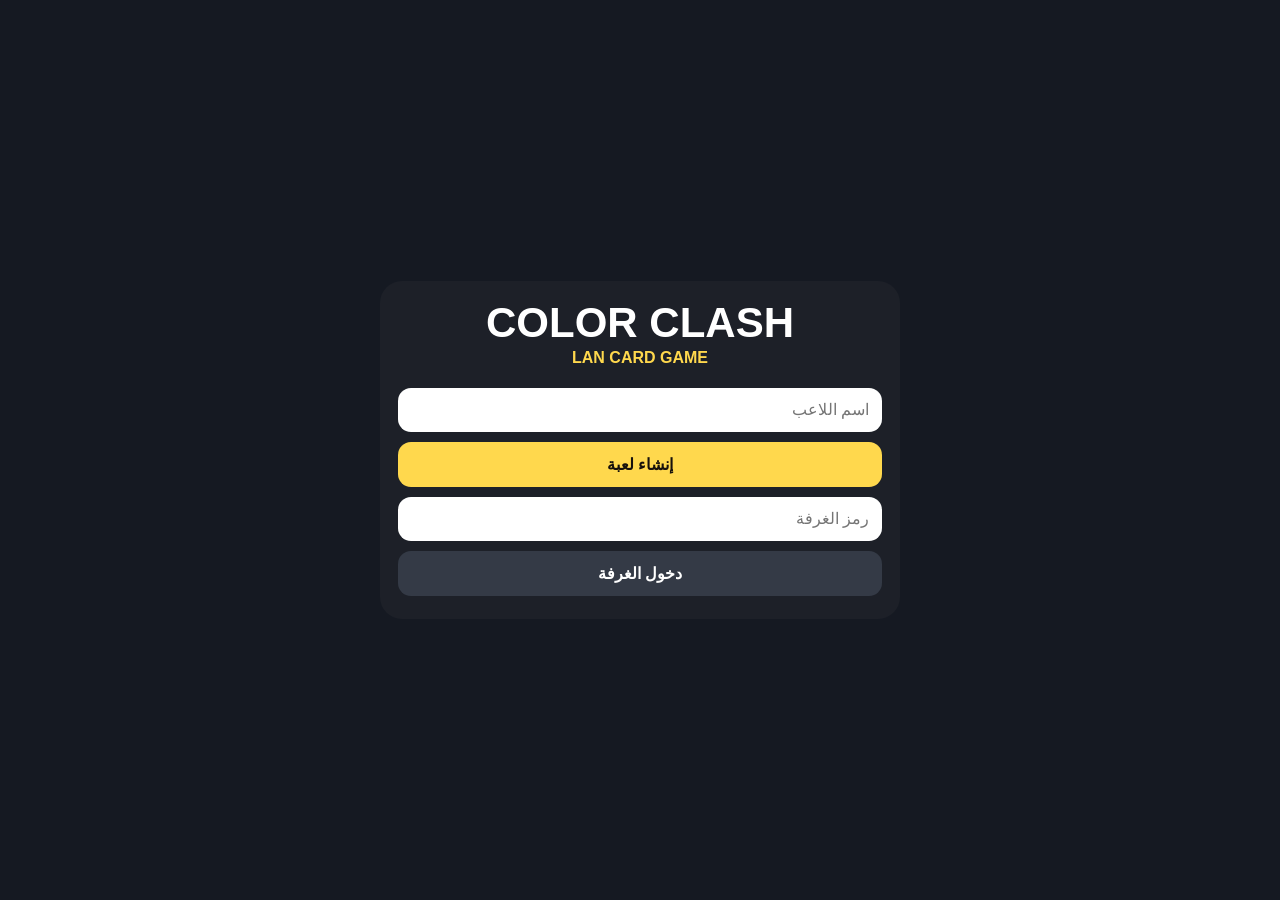
==== commit 6374f64f: "Add in-game color picker for Wild cards" ====
--- a/color-clash-app/app/src/main/assets/index.html
+++ b/color-clash-app/app/src/main/assets/index.html
@@ -1 +1 @@
-<!doctype html><html lang="ar" dir="rtl"><head><meta charset="utf-8"><meta name="viewport" content="width=device-width,initial-scale=1,viewport-fit=cover,user-scalable=no"><title>Color Clash</title><style>*{box-sizing:border-box}html,body{margin:0;width:100%;height:100%;overflow:hidden;background:#17110c;color:#fff;font-family:Arial,sans-serif}body{text-align:center}.hide{display:none!important}button,input{font:inherit}.home{min-height:100dvh;display:flex;align-items:center;justify-content:center;padding:max(14px,env(safe-area-inset-top)) max(14px,env(safe-area-inset-right)) max(14px,env(safe-area-inset-bottom)) max(14px,env(safe-area-inset-left));background:#151922;overflow:auto}.panel{width:min(92vw,520px);background:#1d2028;border-radius:22px;padding:18px;box-shadow:0 10px 30px #0008}.logo{font-size:clamp(28px,7vw,42px);font-weight:900}.sub{color:#ffd84d;font-weight:800;margin:2px 0 16px}input,button{width:100%;padding:13px;border:0;border-radius:13px;margin:5px 0;font-size:16px}button{background:#ffd84d;color:#17110c;font-weight:900}.secondary{background:#343a46;color:#fff}.joinHint{background:#161a22;padding:10px;border-radius:12px;margin:8px 0;color:#dfe6ef}.roomTools{display:flex;gap:8px}.table{position:fixed;inset:0;width:100dvw;height:100dvh;overflow:hidden;background:radial-gradient(circle at 50% 45%,#ad6b36 0,#8b4e27 43%,#633518 78%,#4d2915 100%)}.table:after{content:"";position:absolute;inset:0;pointer-events:none;opacity:.10;background:repeating-linear-gradient(2deg,transparent 0 24px,#fff 25px 26px,transparent 27px 50px)}.roomBadge,.turnBanner{position:absolute;z-index:30;top:max(7px,env(safe-area-inset-top));background:#211711df;border:1px solid #ffffff28;box-shadow:0 4px 12px #0005;border-radius:13px;padding:7px 11px;font-weight:900;font-size:clamp(11px,2vw,16px)}.roomBadge{right:max(7px,env(safe-area-inset-right))}.turnBanner{left:50%;transform:translateX(-50%);min-width:min(40vw,230px);max-width:48vw;white-space:nowrap;overflow:hidden;text-overflow:ellipsis}.turnBanner.you{background:#ffd84def;color:#1a130c;box-shadow:0 0 0 3px #fff4,0 0 22px #ffd84daa;animation:pulse 1s infinite alternate}.opponents{position:absolute;z-index:8;top:clamp(50px,10vh,76px);left:max(6px,env(safe-area-inset-left));right:max(6px,env(safe-area-inset-right));height:clamp(66px,17vh,106px);display:flex;align-items:flex-start;justify-content:center;gap:clamp(4px,2.5vw,24px);pointer-events:none}.opp{width:clamp(64px,13vw,108px);font-size:clamp(9px,1.6vw,13px)}.avatar{width:clamp(34px,6vw,52px);height:clamp(34px,6vw,52px);border-radius:50%;margin:auto;background:linear-gradient(#d8e7ef,#7892a3);border:3px solid #c8d4dc;position:relative}.opp.active .avatar{border-color:#ffd84d;box-shadow:0 0 0 4px #ffd84d55,0 0 20px #ffd84d;animation:avatarPulse .7s infinite alternate}.opp.active .avatar:after{content:"▼";position:absolute;top:-21px;left:50%;transform:translateX(-50%);color:#ffd84d;font-size:16px}.nameTag,.countTag{display:inline-block;background:#211711df;border-radius:8px;padding:2px 6px;margin-top:2px;max-width:100%;white-space:nowrap;overflow:hidden;text-overflow:ellipsis}.miniCards{height:25px;position:relative;width:56px;margin:2px auto}.back{position:absolute;width:18px;height:26px;border:2px solid #eee;border-radius:4px;background:radial-gradient(ellipse,#e3332c 0 34%,#151515 36% 100%)}.back:nth-child(1){left:9px;transform:rotate(-12deg)}.back:nth-child(2){left:19px}.back:nth-child(3){left:29px;transform:rotate(12deg)}.center{position:absolute;z-index:10;left:50%;top:47%;transform:translate(-50%,-50%);display:flex;align-items:center;gap:clamp(10px,3vw,28px)}.deck,.card{width:clamp(64px,11vw,102px);height:clamp(94px,16vw,148px);border-radius:clamp(8px,1.2vw,13px);border:clamp(5px,.7vw,7px) solid #f7f3e9;box-shadow:0 6px 13px #0009}.deck{background:radial-gradient(ellipse,#e3332c 0 34%,#151515 36% 100%);cursor:pointer;position:relative}.deck:after{content:"اسحب";position:absolute;bottom:-24px;left:50%;transform:translateX(-50%);font-size:10px;background:#211711df;padding:3px 6px;border-radius:7px;color:#fff}.card{--card:#222;position:relative;display:inline-flex;align-items:center;justify-content:center;font-weight:900;font-size:clamp(32px,6vw,52px);background:var(--card);color:var(--card);overflow:hidden;text-shadow:-2px -2px 0 #111,2px -2px 0 #111,-2px 2px 0 #111,2px 2px 0 #111}.card:before{content:"";position:absolute;width:78%;height:76%;background:#f3efe5;border-radius:52% 30% 52% 30%;transform:rotate(-10deg)}.card .big{position:relative;z-index:2}.card .corner{position:absolute;z-index:3;font-size:clamp(11px,1.8vw,17px);color:#fff;text-shadow:-1px -1px 0 #111,1px -1px 0 #111,-1px 1px 0 #111,1px 1px 0 #111}.tl{top:5px;left:5px}.br{bottom:5px;right:5px;transform:rotate(180deg)}.red{--card:#ed1c24}.yellow{--card:#ffd400}.green{--card:#079447}.blue{--card:#087ac1}.wild{--card:#171717;background:#171717}.wild:before{background:conic-gradient(#079447 0 25%,#ed1c24 0 50%,#087ac1 0 75%,#ffd400 0);border-radius:50%;width:67%;height:45%}.wild .big{font-size:clamp(16px,2.8vw,24px);color:#fff}.action .big{font-size:clamp(22px,4.5vw,36px);color:var(--card)}#hand{position:absolute;z-index:15;left:50%;bottom:max(-18px,calc(env(safe-area-inset-bottom) - 18px));width:min(94vw,720px);height:clamp(145px,36vh,285px);transform:translateX(-50%);pointer-events:none}.handCard{position:absolute;left:50%;bottom:clamp(25px,6vh,50px);margin-left:calc(clamp(64px,11vw,102px)/-2);transform-origin:50% 165%;transition:.10s ease;cursor:pointer;pointer-events:auto;touch-action:manipulation}.handCard:active{filter:brightness(1.12);bottom:clamp(34px,8vh,65px)!important;z-index:120!important}.yourTurnGlow{position:absolute;z-index:5;left:50%;bottom:0;transform:translateX(-50%);width:82%;height:32vh;border-radius:50% 50% 0 0;box-shadow:inset 0 -24px 75px #ffd84d55;pointer-events:none;opacity:0}.yourTurnGlow.show{opacity:1;animation:glow .8s infinite alternate}.toast{position:absolute;z-index:60;left:50%;top:calc(max(7px,env(safe-area-inset-top)) + 42px);transform:translateX(-50%);background:#15100ded;padding:7px 12px;border-radius:10px;max-width:82vw;font-size:13px}.turnSplash,.winOverlay{position:absolute;z-index:80;inset:0;display:flex;align-items:center;justify-content:center;pointer-events:none}.turnSplash>div{background:#ffd84df2;color:#17110c;padding:12px 22px;border-radius:20px;font-size:clamp(20px,4vw,32px);font-weight:900;box-shadow:0 0 40px #ffd84dcc;animation:splash .9s forwards}.winOverlay{background:#090603d9;pointer-events:auto;padding:12px}.winCard{width:min(84vw,400px);max-height:84vh;overflow:auto;background:#211711f5;border:1px solid #ffffff30;border-radius:22px;padding:20px;box-shadow:0 18px 70px #000}.trophy{font-size:48px}.winTitle{font-size:clamp(24px,4.5vw,34px);font-weight:900;color:#ffd84d}.winSub{font-size:15px;color:#ddd;margin:8px 0 14px}.rematchBtn{background:#ffd84d;color:#1b130d}.waitingRematch{color:#ddd;background:#ffffff12;padding:9px;border-radius:10px}.confetti{position:absolute;width:8px;height:15px;top:-30px;animation:fall linear forwards}@keyframes pulse{to{transform:translateX(-50%) scale(1.05)}}@keyframes avatarPulse{to{transform:scale(1.08)}}@keyframes glow{to{box-shadow:inset 0 -35px 100px #ffd84d88}}@keyframes splash{0%{opacity:0;transform:scale(.7)}25%{opacity:1;transform:scale(1.06)}75%{opacity:1}100%{opacity:0;transform:scale(1)}}@keyframes fall{to{transform:translateY(110vh) rotate(720deg)}}@media(orientation:portrait){.opponents{top:52px;height:82px;gap:3px}.opp{width:58px}.avatar{width:31px;height:31px}.center{top:43%}.deck,.card{width:66px;height:97px;border-width:5px}.card{font-size:34px}.handCard{margin-left:-33px}#hand{height:225px;bottom:-5px}.roomBadge{font-size:10px;padding:6px 8px}.turnBanner{font-size:12px;padding:6px 9px;min-width:130px;max-width:62vw}.miniCards{display:none}.countTag,.nameTag{font-size:9px}.winCard{width:90vw}}@media(max-height:430px) and (orientation:landscape){.opponents{top:40px;height:58px}.opp{width:58px}.avatar{width:31px;height:31px}.miniCards{display:none}.nameTag,.countTag{font-size:9px}.center{top:44%}.deck,.card{width:62px;height:91px;border-width:5px}.card{font-size:32px}.handCard{margin-left:-31px;bottom:24px}#hand{height:145px;bottom:-16px}.roomBadge,.turnBanner{padding:5px 8px;font-size:11px}.yourTurnGlow{height:120px}.winCard{padding:14px}.trophy{font-size:38px}}</style></head><body><div id="home" class="home"><div class="panel"><div class="logo">COLOR CLASH</div><div class="sub">LAN CARD GAME</div><div id="joinHint" class="joinHint hide"></div><input id="name" placeholder="اسم اللاعب"><div id="normalJoin"><button onclick="createRoom()">إنشاء لعبة</button><input id="roomInput" placeholder="رمز الغرفة" maxlength="5"><button class="secondary" onclick="joinRoom()">دخول الغرفة</button></div><button id="quickJoin" class="hide" onclick="joinRoom()">دخول الغرفة مباشرة</button><div id="homeMsg"></div></div></div><div id="lobby" class="home hide"><div class="panel"><div class="logo">COLOR CLASH</div><div>رمز الغرفة</div><div id="roomCode" style="font-size:30px;font-weight:900;color:#ffd84d;letter-spacing:5px"></div><div id="lobbyPlayers"></div><div class="roomTools"><button class="secondary" onclick="copyInvite()">نسخ رابط الدعوة</button><button class="secondary" onclick="shareInvite()">مشاركة</button></div><button id="startBtn" class="hide" onclick="action('/api/start')">ابدأ اللعبة</button></div></div><div id="board" class="table hide"><div class="roomBadge">📶 <span id="roomMini"></span></div><div id="turnBanner" class="turnBanner"></div><div id="opponents" class="opponents"></div><div id="toast" class="toast hide"></div><div class="center"><div class="deck" onclick="action('/api/draw')"></div><div id="top"></div></div><div id="yourTurnGlow" class="yourTurnGlow"></div><div id="hand"></div><div id="turnSplash" class="turnSplash hide"><div>دورك الآن!</div></div><div id="winOverlay" class="winOverlay hide"><div id="confettiLayer"></div><div class="winCard"><div class="trophy">🏆</div><div id="winTitle" class="winTitle"></div><div id="winSub" class="winSub"></div><button id="rematchBtn" class="rematchBtn hide" onclick="action('/api/restart')">العب مرة أخرى</button><div id="waitingRematch" class="waitingRematch hide">بانتظار المضيف لبدء جولة جديدة…</div></div></div></div><script>let room='',pid='',timer,lastTurn='',lastWinner=null;const $=id=>document.getElementById(id);function enc(o){return Object.entries(o).map(([k,v])=>encodeURIComponent(k)+'='+encodeURIComponent(v)).join('&')}async function post(path,data){let r=await fetch(path,{method:'POST',headers:{'Content-Type':'application/x-www-form-urlencoded'},body:enc(data)});return r.json()}function inviteRoom(){return new URLSearchParams(location.search).get('room')||''}function init(){$('name').value=localStorage.getItem('cc_name')||'';let q=inviteRoom().toUpperCase();if(q){$('roomInput').value=q;$('joinHint').textContent='دعوة للغرفة '+q;$('joinHint').classList.remove('hide');$('normalJoin').classList.add('hide');$('quickJoin').classList.remove('hide')}}async function createRoom(){localStorage.setItem('cc_name',$('name').value.trim());enter(await post('/api/create',{name:$('name').value}))}async function joinRoom(){localStorage.setItem('cc_name',$('name').value.trim());enter(await post('/api/join',{name:$('name').value,room:$('roomInput').value||inviteRoom()}))}function enter(j){if(!j.ok){$('homeMsg').textContent=j.error;return}room=j.room;pid=j.playerId;history.replaceState(null,'','/?room='+room);$('home').classList.add('hide');$('lobby').classList.remove('hide');$('roomCode').textContent=room;$('roomMini').textContent=room;poll();clearInterval(timer);timer=setInterval(poll,650)}async function action(path,extra={}){let j=await post(path,{room,playerId:pid,...extra});if(!j.ok)toast(j.error);poll()}function toast(t){let x=$('toast');x.textContent=t;x.classList.remove('hide');setTimeout(()=>x.classList.add('hide'),1600)}function inviteUrl(){return location.origin+'/?room='+room}async function copyInvite(){try{await navigator.clipboard.writeText(inviteUrl());toast('تم نسخ الرابط')}catch(e){prompt('انسخ الرابط',inviteUrl())}}function shareInvite(){if(navigator.share)navigator.share({title:'Color Clash',text:'انضم إلى الغرفة '+room,url:inviteUrl()});else copyInvite()}function label(v){return({skip:'⊘',reverse:'↔',draw2:'+2',wild:'WILD',wild4:'+4'})[v]||v}function card(c,i){if(!c)return'';let cl=c.color||'wild',v=label(c.value),act=isNaN(Number(c.value))?' action':'';return `<div class="card ${cl}${act}${i>=0?' handCard':''}" ${i>=0?`onclick="tapCard(${i},${c.color===null})"`:''}><span class="corner tl">${v}</span><span class="big">${v}</span><span class="corner br">${v}</span></div>`}async function tapCard(i,wild){if(wild){let c=prompt('اختر اللون: red / yellow / green / blue','red');if(!['red','yellow','green','blue'].includes(c))return;await action('/api/play',{cardIndex:i,color:c})}else await action('/api/play',{cardIndex:i})}function renderHand(cards){let n=cards.length;if(!n){$('hand').innerHTML='';return}let spread=Math.min(64,20+n*6),step=n>1?spread/(n-1):0,start=-spread/2,px=Math.min(30,250/Math.max(1,n-1));$('hand').innerHTML=cards.map((c,i)=>{let a=start+i*step,x=(i-(n-1)/2)*px,y=Math.abs(a)*.30;return card(c,i).replace('class="card',`style="transform:translate(${x}px,${y}px) rotate(${a}deg);z-index:${i+1}" class="card`) }).join('')}function makeConfetti(){let l=$('confettiLayer');l.innerHTML='';for(let i=0;i<60;i++){let e=document.createElement('i');e.className='confetti';e.style.left=Math.random()*100+'%';e.style.background=['#ffd84d','#ed1c24','#079447','#087ac1','#fff'][i%5];e.style.animationDuration=(1.8+Math.random()*2.2)+'s';e.style.animationDelay=(Math.random()*.7)+'s';l.appendChild(e)}}async function poll(){if(!room)return;let j=await fetch('/api/status?'+enc({room,playerId:pid})).then(r=>r.json());if(!j.ok)return;$('lobbyPlayers').innerHTML=j.players.map(p=>`<div style="padding:5px">${p.you?'أنت — ':''}${p.name}</div>`).join('');$('startBtn').classList.toggle('hide',!j.isHost||j.started||j.winner);if(j.started){$('lobby').classList.add('hide');$('board').classList.remove('hide')}let me=j.players.find(p=>p.you),turnP=j.players.find(p=>p.turn);if(j.started){$('turnBanner').textContent=me&&me.turn?'دورك الآن':'دور '+(turnP?turnP.name:'');$('turnBanner').classList.toggle('you',!!(me&&me.turn));$('yourTurnGlow').classList.toggle('show',!!(me&&me.turn));if(turnP&&turnP.name!==lastTurn){if(me&&me.turn){$('turnSplash').classList.remove('hide');setTimeout(()=>$('turnSplash').classList.add('hide'),900);try{navigator.vibrate&&navigator.vibrate(120)}catch(e){}}lastTurn=turnP.name}$('top').innerHTML=card(j.top,-1);renderHand(j.hand)}$('opponents').innerHTML=j.players.filter(p=>!p.you).map(p=>`<div class="opp ${p.turn?'active':''}"><div class="avatar"></div><div class="nameTag">${p.name}</div><div class="miniCards"><i class="back"></i><i class="back"></i><i class="back"></i></div><div class="countTag">${p.count}</div></div>`).join('');if(j.winner){$('board').classList.remove('hide');$('winOverlay').classList.remove('hide');let won=me&&me.name===j.winner;$('winTitle').textContent=won?'مبروك! لقد فزت 🎉':j.winner+' فاز بالجولة';$('winSub').textContent=won?'أحسنت!':'حظ أوفر في المرة القادمة';$('rematchBtn').classList.toggle('hide',!j.isHost);$('waitingRematch').classList.toggle('hide',j.isHost);if(lastWinner!==j.winner){makeConfetti();lastWinner=j.winner}}else{$('winOverlay').classList.add('hide');lastWinner=null}}init()</script></body></html>+<!doctype html><html lang="ar" dir="rtl"><head><meta charset="utf-8"><meta name="viewport" content="width=device-width,initial-scale=1,viewport-fit=cover,user-scalable=no"><title>Color Clash</title><style>*{box-sizing:border-box}html,body{margin:0;width:100%;height:100%;overflow:hidden;background:#17110c;color:#fff;font-family:Arial,sans-serif}body{text-align:center}.hide{display:none!important}button,input{font:inherit}.home{min-height:100dvh;display:flex;align-items:center;justify-content:center;padding:14px;background:#151922}.panel{width:min(92vw,520px);background:#1d2028;border-radius:22px;padding:18px}.logo{font-size:clamp(28px,7vw,42px);font-weight:900}.sub{color:#ffd84d;font-weight:800;margin:2px 0 16px}input,button{width:100%;padding:13px;border:0;border-radius:13px;margin:5px 0;font-size:16px}button{background:#ffd84d;color:#17110c;font-weight:900}.secondary{background:#343a46;color:#fff}.joinHint{background:#161a22;padding:10px;border-radius:12px;margin:8px 0}.roomTools{display:flex;gap:8px}.table{position:fixed;inset:0;width:100vw;height:100vh;overflow:hidden;background:radial-gradient(circle at 50% 45%,#ad6b36,#8b4e27 43%,#633518 78%,#4d2915)}.roomBadge,.turnBanner{position:absolute;z-index:30;top:7px;background:#211711df;border-radius:13px;padding:7px 11px;font-weight:900}.roomBadge{right:7px}.turnBanner{left:50%;transform:translateX(-50%)}.turnBanner.you{background:#ffd84d;color:#17110c}.opponents{position:absolute;z-index:8;top:50px;left:6px;right:6px;height:90px;display:flex;justify-content:center;gap:12px;pointer-events:none}.opp{width:82px;font-size:11px}.avatar{width:42px;height:42px;border-radius:50%;margin:auto;background:linear-gradient(#d8e7ef,#7892a3);border:3px solid #c8d4dc;position:relative}.opp.active .avatar{border-color:#ffd84d;box-shadow:0 0 18px #ffd84d}.nameTag,.countTag{display:inline-block;background:#211711df;border-radius:8px;padding:2px 6px;margin-top:2px}.center{position:absolute;z-index:10;left:50%;top:46%;transform:translate(-50%,-50%);display:flex;gap:22px}.deck,.card{width:82px;height:120px;border-radius:11px;border:6px solid #f7f3e9;box-shadow:0 6px 13px #0009}.deck{background:radial-gradient(ellipse,#e3332c 0 34%,#151515 36%);cursor:pointer}.card{--card:#222;position:relative;display:inline-flex;align-items:center;justify-content:center;font-weight:900;font-size:42px;background:var(--card);color:var(--card);overflow:hidden;text-shadow:-2px -2px #111,2px 2px #111}.card:before{content:"";position:absolute;width:78%;height:76%;background:#f3efe5;border-radius:52% 30%;transform:rotate(-10deg)}.card .big,.card .corner{position:relative;z-index:2}.card .corner{position:absolute;font-size:14px;color:#fff}.tl{top:5px;left:5px}.br{bottom:5px;right:5px;transform:rotate(180deg)}.red{--card:#ed1c24}.yellow{--card:#ffd400}.green{--card:#079447}.blue{--card:#087ac1}.wild{--card:#171717}.wild:before{background:conic-gradient(#079447 0 25%,#ed1c24 0 50%,#087ac1 0 75%,#ffd400 0);border-radius:50%;width:67%;height:45%}.wild .big{font-size:19px;color:#fff}#hand{position:absolute;z-index:15;left:50%;bottom:-15px;width:min(94vw,720px);height:190px;transform:translateX(-50%);pointer-events:none}.handCard{position:absolute;left:50%;bottom:35px;margin-left:-41px;transform-origin:50% 165%;cursor:pointer;pointer-events:auto;touch-action:manipulation}.toast{position:absolute;z-index:60;left:50%;top:48px;transform:translateX(-50%);background:#15100ded;padding:7px 12px;border-radius:10px}.colorOverlay{position:absolute;z-index:100;inset:0;background:#090603b8;display:flex;align-items:center;justify-content:center}.colorBox{width:min(88vw,390px);background:#211711f5;border:2px solid #ffffff33;border-radius:24px;padding:18px;box-shadow:0 18px 60px #000}.colorTitle{font-size:23px;font-weight:900;margin-bottom:15px}.colors{display:grid;grid-template-columns:1fr 1fr;gap:12px;direction:ltr}.colorBtn{height:82px;border:5px solid #fff;border-radius:20px;margin:0;box-shadow:0 5px 15px #0008}.colorBtn.redB{background:#ed1c24}.colorBtn.yellowB{background:#ffd400}.colorBtn.greenB{background:#079447}.colorBtn.blueB{background:#087ac1}.cancelColor{margin-top:13px;background:#454545;color:#fff}.turnSplash,.winOverlay{position:absolute;z-index:80;inset:0;display:flex;align-items:center;justify-content:center}.turnSplash{pointer-events:none}.turnSplash>div{background:#ffd84d;color:#17110c;padding:12px 22px;border-radius:20px;font-size:26px;font-weight:900}.winOverlay{background:#090603d9;padding:12px}.winCard{width:min(84vw,400px);background:#211711;border-radius:22px;padding:20px}.winTitle{font-size:28px;font-weight:900;color:#ffd84d}.confetti{position:absolute;width:8px;height:15px;top:-30px;animation:fall 2.5s linear forwards}@keyframes fall{to{transform:translateY(110vh) rotate(720deg)}}@media(max-height:430px) and (orientation:landscape){.opponents{top:38px;height:55px}.opp{width:58px}.avatar{width:30px;height:30px}.center{top:43%}.deck,.card{width:62px;height:91px;border-width:5px}.card{font-size:31px}.handCard{margin-left:-31px;bottom:23px}#hand{height:142px;bottom:-15px}.roomBadge,.turnBanner{padding:5px 8px;font-size:11px}.colorBox{width:330px;padding:12px}.colorTitle{font-size:18px;margin-bottom:9px}.colors{gap:8px}.colorBtn{height:55px}.cancelColor{padding:8px}}</style></head><body><div id="home" class="home"><div class="panel"><div class="logo">COLOR CLASH</div><div class="sub">LAN CARD GAME</div><div id="joinHint" class="joinHint hide"></div><input id="name" placeholder="اسم اللاعب"><div id="normalJoin"><button onclick="createRoom()">إنشاء لعبة</button><input id="roomInput" placeholder="رمز الغرفة" maxlength="5"><button class="secondary" onclick="joinRoom()">دخول الغرفة</button></div><button id="quickJoin" class="hide" onclick="joinRoom()">دخول الغرفة مباشرة</button><div id="homeMsg"></div></div></div><div id="lobby" class="home hide"><div class="panel"><div class="logo">COLOR CLASH</div><div>رمز الغرفة</div><div id="roomCode" style="font-size:30px;font-weight:900;color:#ffd84d"></div><div id="lobbyPlayers"></div><div class="roomTools"><button class="secondary" onclick="copyInvite()">نسخ رابط الدعوة</button><button class="secondary" onclick="shareInvite()">مشاركة</button></div><button id="startBtn" class="hide" onclick="action('/api/start')">ابدأ اللعبة</button></div></div><div id="board" class="table hide"><div class="roomBadge">📶 <span id="roomMini"></span></div><div id="turnBanner" class="turnBanner"></div><div id="opponents" class="opponents"></div><div id="toast" class="toast hide"></div><div class="center"><div class="deck" onclick="action('/api/draw')"></div><div id="top"></div></div><div id="hand"></div><div id="turnSplash" class="turnSplash hide"><div>دورك الآن!</div></div><div id="colorOverlay" class="colorOverlay hide"><div class="colorBox"><div class="colorTitle">اختر اللون</div><div class="colors"><button class="colorBtn redB" onclick="chooseColor('red')"></button><button class="colorBtn yellowB" onclick="chooseColor('yellow')"></button><button class="colorBtn greenB" onclick="chooseColor('green')"></button><button class="colorBtn blueB" onclick="chooseColor('blue')"></button></div><button class="cancelColor" onclick="cancelColor()">إلغاء</button></div></div><div id="winOverlay" class="winOverlay hide"><div id="confettiLayer"></div><div class="winCard"><div style="font-size:48px">🏆</div><div id="winTitle" class="winTitle"></div><div id="winSub"></div><button id="rematchBtn" class="hide" onclick="action('/api/restart')">العب مرة أخرى</button><div id="waitingRematch" class="hide">بانتظار المضيف…</div></div></div></div><script>let room='',pid='',timer,lastTurn='',lastWinner=null,pendingWild=-1;const $=id=>document.getElementById(id);function enc(o){return Object.entries(o).map(([k,v])=>encodeURIComponent(k)+'='+encodeURIComponent(v)).join('&')}async function post(path,data){let r=await fetch(path,{method:'POST',headers:{'Content-Type':'application/x-www-form-urlencoded'},body:enc(data)});return r.json()}function inviteRoom(){return new URLSearchParams(location.search).get('room')||''}function init(){$('name').value=localStorage.getItem('cc_name')||'';let q=inviteRoom().toUpperCase();if(q){$('roomInput').value=q;$('joinHint').textContent='دعوة للغرفة '+q;$('joinHint').classList.remove('hide');$('normalJoin').classList.add('hide');$('quickJoin').classList.remove('hide')}}async function createRoom(){localStorage.setItem('cc_name',$('name').value.trim());enter(await post('/api/create',{name:$('name').value}))}async function joinRoom(){localStorage.setItem('cc_name',$('name').value.trim());enter(await post('/api/join',{name:$('name').value,room:$('roomInput').value||inviteRoom()}))}function enter(j){if(!j.ok){$('homeMsg').textContent=j.error;return}room=j.room;pid=j.playerId;history.replaceState(null,'','/?room='+room);$('home').classList.add('hide');$('lobby').classList.remove('hide');$('roomCode').textContent=room;$('roomMini').textContent=room;poll();clearInterval(timer);timer=setInterval(poll,650)}async function action(path,extra={}){try{let j=await post(path,{room,playerId:pid,...extra});if(!j.ok)toast(j.error);poll()}catch(e){toast('تعذر الاتصال باللعبة')}}function toast(t){let x=$('toast');x.textContent=t;x.classList.remove('hide');setTimeout(()=>x.classList.add('hide'),1600)}async function inviteUrl(){try{let j=await fetch('/api/info').then(r=>r.json());if(j.ok&&j.url)return j.url+'/?room='+room}catch(e){}return location.origin+'/?room='+room}async function copyInvite(){let u=await inviteUrl();try{await navigator.clipboard.writeText(u);toast('تم نسخ الرابط')}catch(e){}}async function shareInvite(){let u=await inviteUrl();if(navigator.share)navigator.share({title:'Color Clash',text:'انضم إلى الغرفة '+room,url:u});else copyInvite()}function label(v){return({skip:'⊘',reverse:'↔',draw2:'+2',wild:'WILD',wild4:'+4'})[v]||v}function card(c,i){if(!c)return'';let cl=c.color||'wild',v=label(c.value);return `<div class="card ${cl}${i>=0?' handCard':''}" ${i>=0?`onclick="tapCard(${i},${c.color===null})"`:''}><span class="corner tl">${v}</span><span class="big">${v}</span><span class="corner br">${v}</span></div>`}function tapCard(i,wild){if(wild){pendingWild=i;$('colorOverlay').classList.remove('hide');return}action('/api/play',{cardIndex:i})}async function chooseColor(color){if(pendingWild<0)return;$('colorOverlay').classList.add('hide');let i=pendingWild;pendingWild=-1;await action('/api/play',{cardIndex:i,color:color})}function cancelColor(){pendingWild=-1;$('colorOverlay').classList.add('hide')}function renderHand(cards){let n=cards.length;if(!n){$('hand').innerHTML='';return}let spread=Math.min(64,20+n*6),step=n>1?spread/(n-1):0,start=-spread/2,px=Math.min(30,250/Math.max(1,n-1));$('hand').innerHTML=cards.map((c,i)=>{let a=start+i*step,x=(i-(n-1)/2)*px,y=Math.abs(a)*.3;return card(c,i).replace('class="card',`style="transform:translate(${x}px,${y}px) rotate(${a}deg);z-index:${i+1}" class="card`)}).join('')}function makeConfetti(){let l=$('confettiLayer');l.innerHTML='';for(let i=0;i<60;i++){let e=document.createElement('i');e.className='confetti';e.style.left=Math.random()*100+'%';e.style.background=['#ffd84d','#ed1c24','#079447','#087ac1','#fff'][i%5];l.appendChild(e)}}async function poll(){if(!room)return;try{let j=await fetch('/api/status?'+enc({room,playerId:pid})).then(r=>r.json());if(!j.ok)return;$('lobbyPlayers').innerHTML=j.players.map(p=>`<div style="padding:5px">${p.you?'أنت — ':''}${p.name}</div>`).join('');$('startBtn').classList.toggle('hide',!j.isHost||j.started||j.winner);if(j.started){$('lobby').classList.add('hide');$('board').classList.remove('hide')}let me=j.players.find(p=>p.you),turnP=j.players.find(p=>p.turn);if(j.started){$('turnBanner').textContent=me&&me.turn?'دورك الآن':'دور '+(turnP?turnP.name:'');$('turnBanner').classList.toggle('you',!!(me&&me.turn));if(turnP&&turnP.name!==lastTurn){if(me&&me.turn){$('turnSplash').classList.remove('hide');setTimeout(()=>$('turnSplash').classList.add('hide'),900);try{navigator.vibrate&&navigator.vibrate(120)}catch(e){}}lastTurn=turnP.name}$('top').innerHTML=card(j.top,-1);renderHand(j.hand)}$('opponents').innerHTML=j.players.filter(p=>!p.you).map(p=>`<div class="opp ${p.turn?'active':''}"><div class="avatar"></div><div class="nameTag">${p.name}</div><div class="countTag">${p.count} بطاقات</div></div>`).join('');if(j.winner){$('board').classList.remove('hide');$('winOverlay').classList.remove('hide');let won=me&&me.name===j.winner;$('winTitle').textContent=won?'مبروك! لقد فزت 🎉':j.winner+' فاز بالجولة';$('winSub').textContent=won?'أحسنت!':'حظ أوفر في المرة القادمة';$('rematchBtn').classList.toggle('hide',!j.isHost);$('waitingRematch').classList.toggle('hide',j.isHost);if(lastWinner!==j.winner){makeConfetti();lastWinner=j.winner}}else{$('winOverlay').classList.add('hide');lastWinner=null}}catch(e){}}init()</script></body></html>
